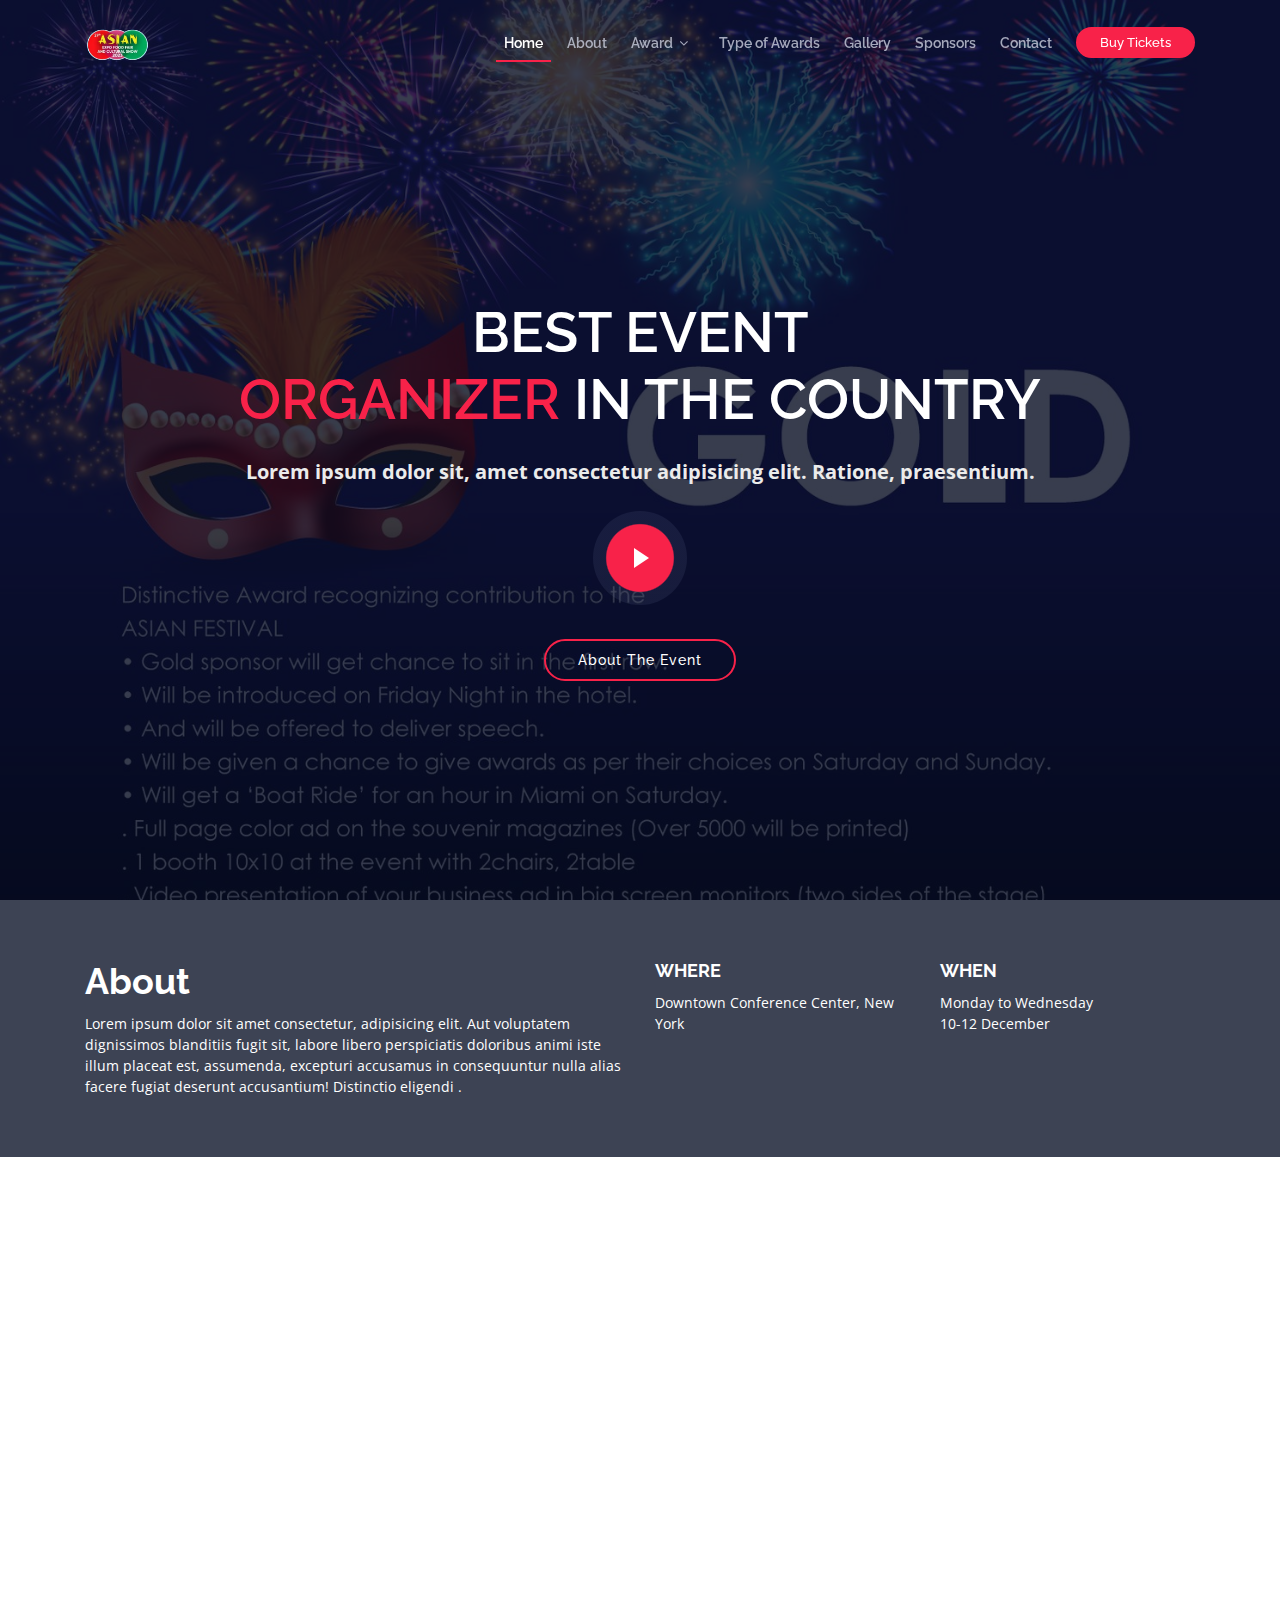
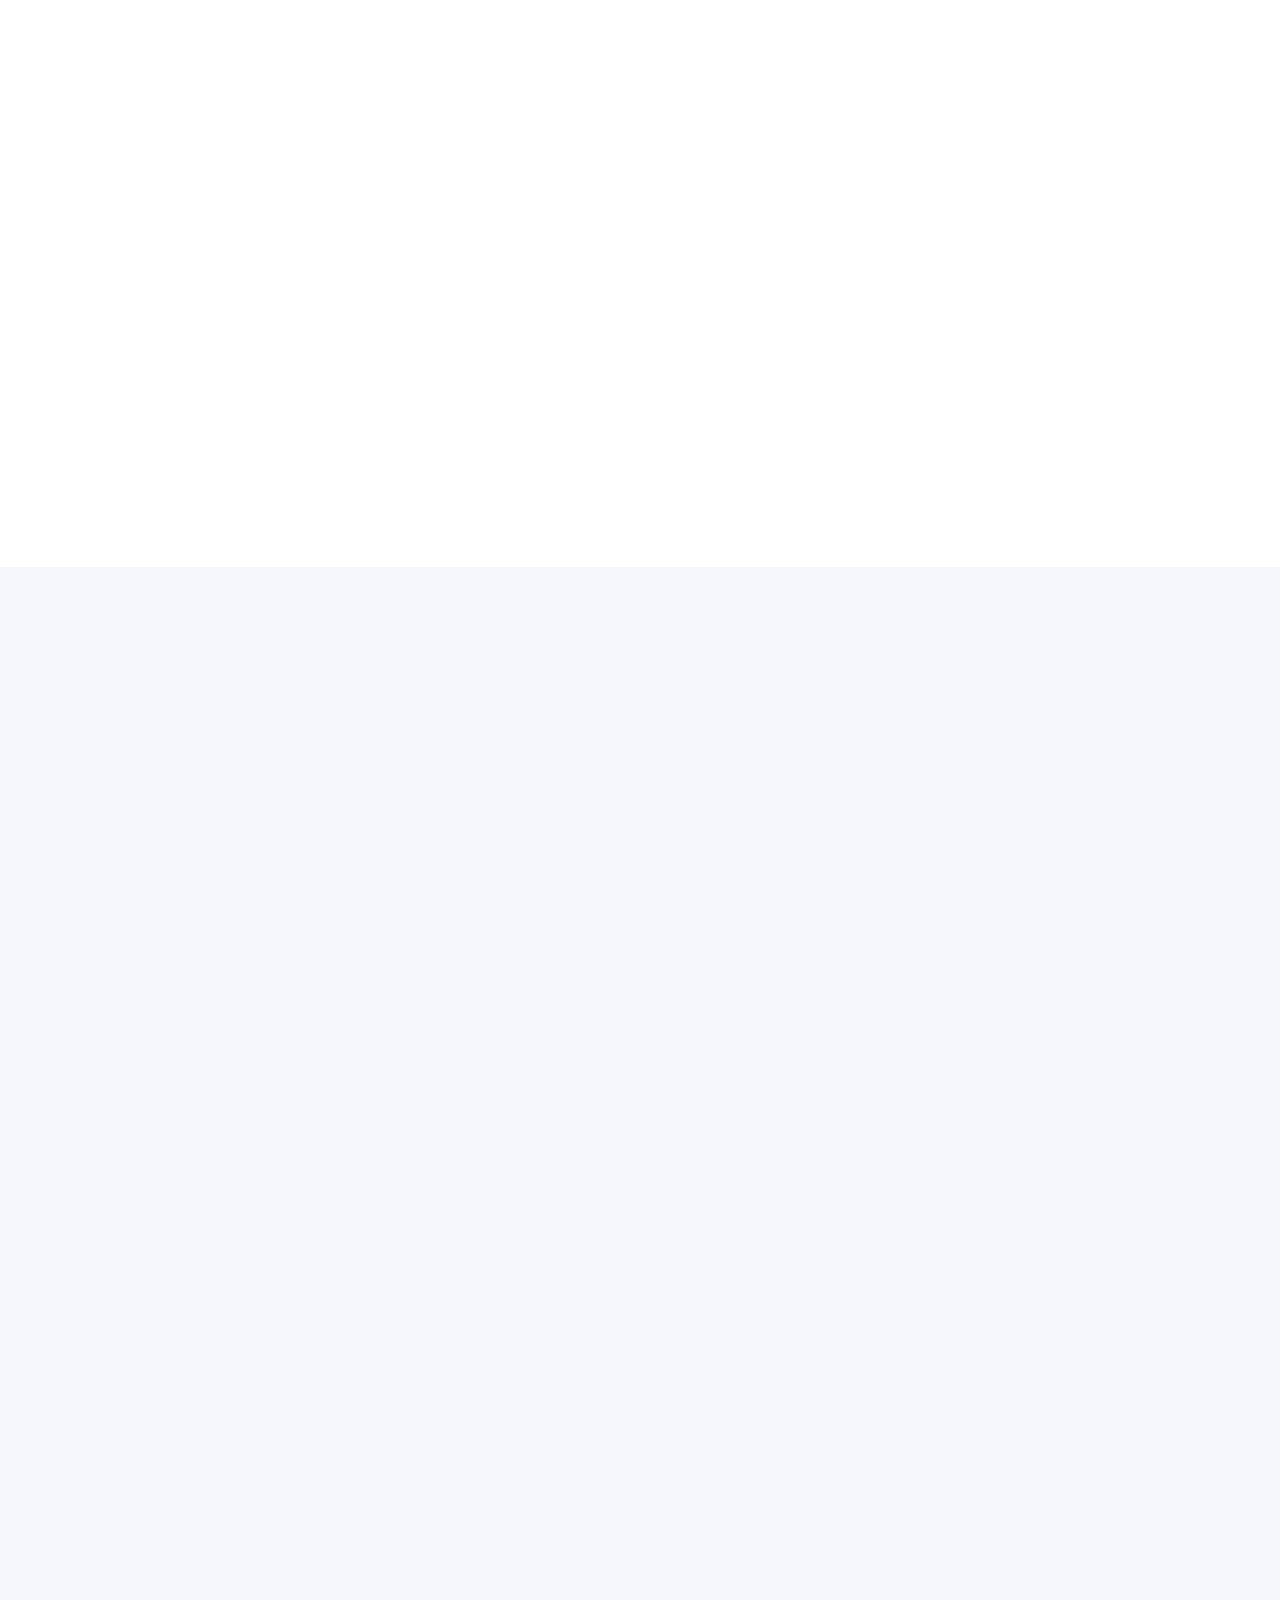
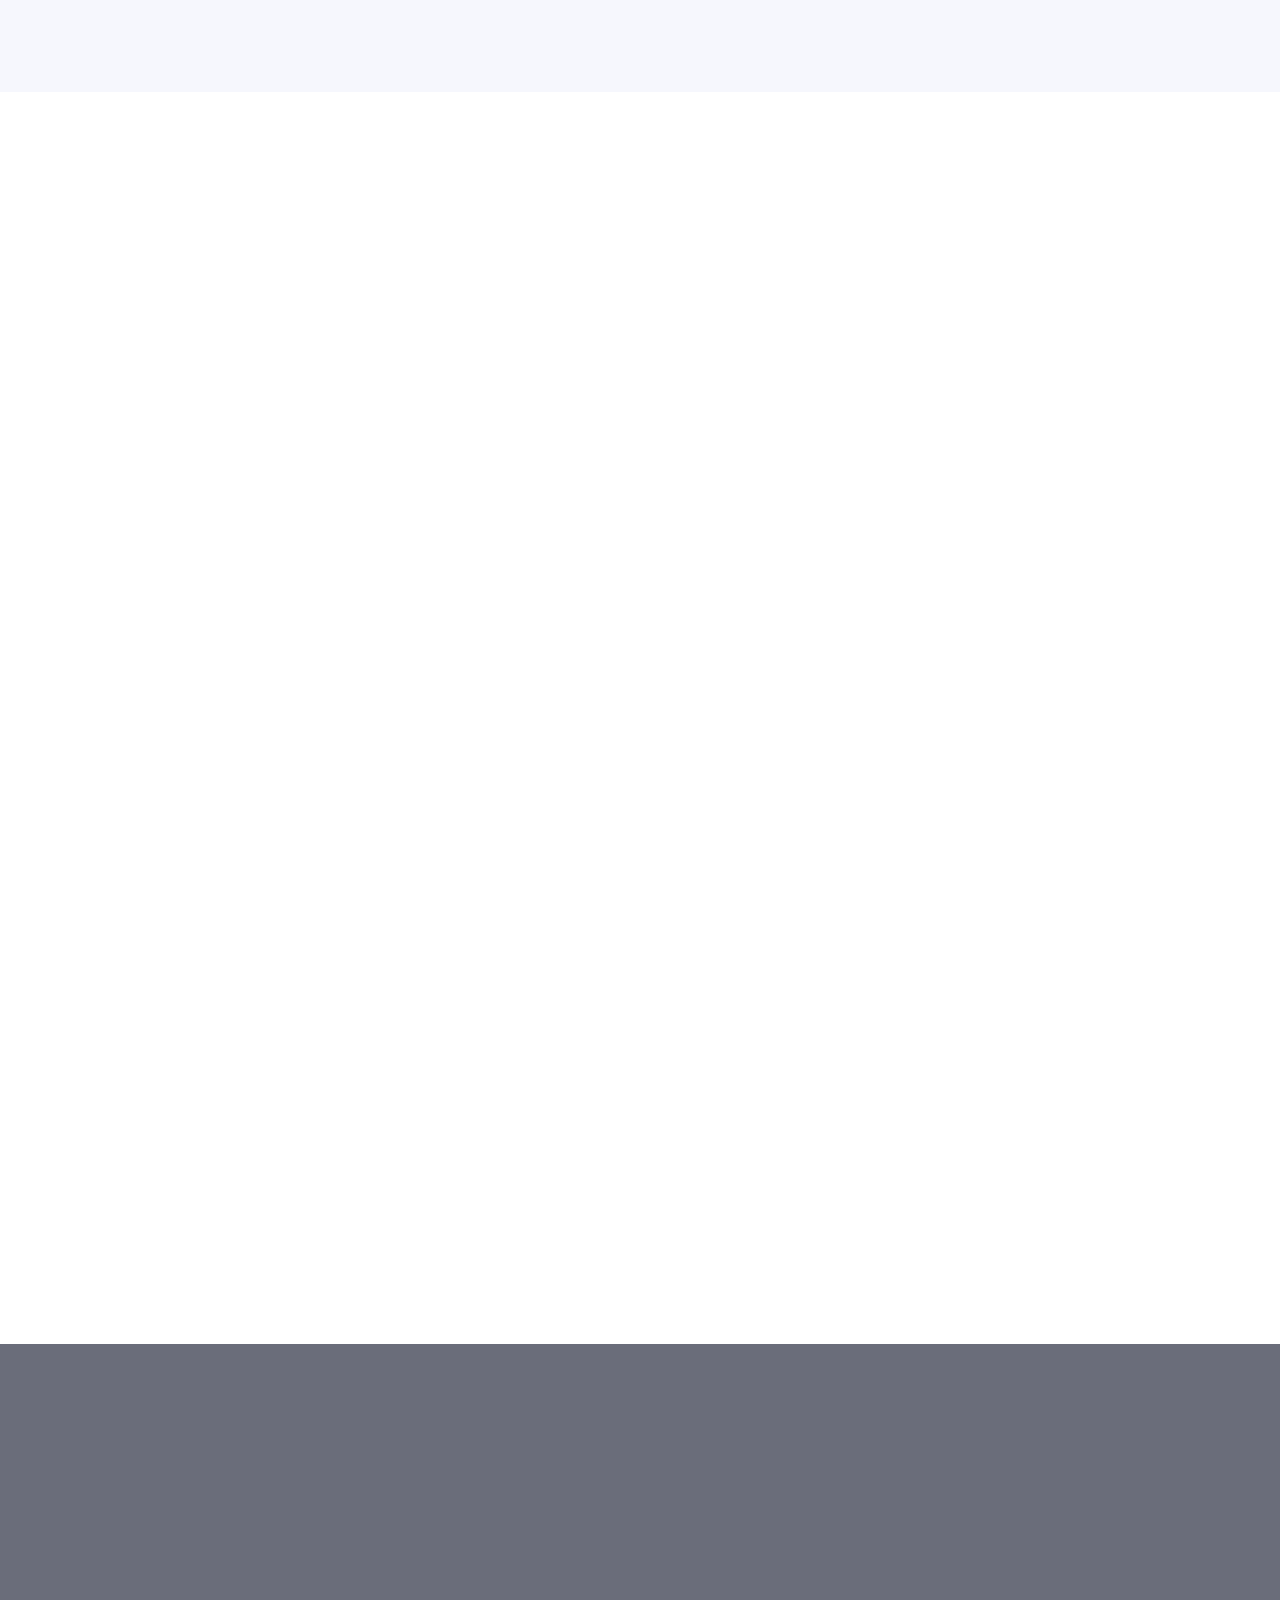
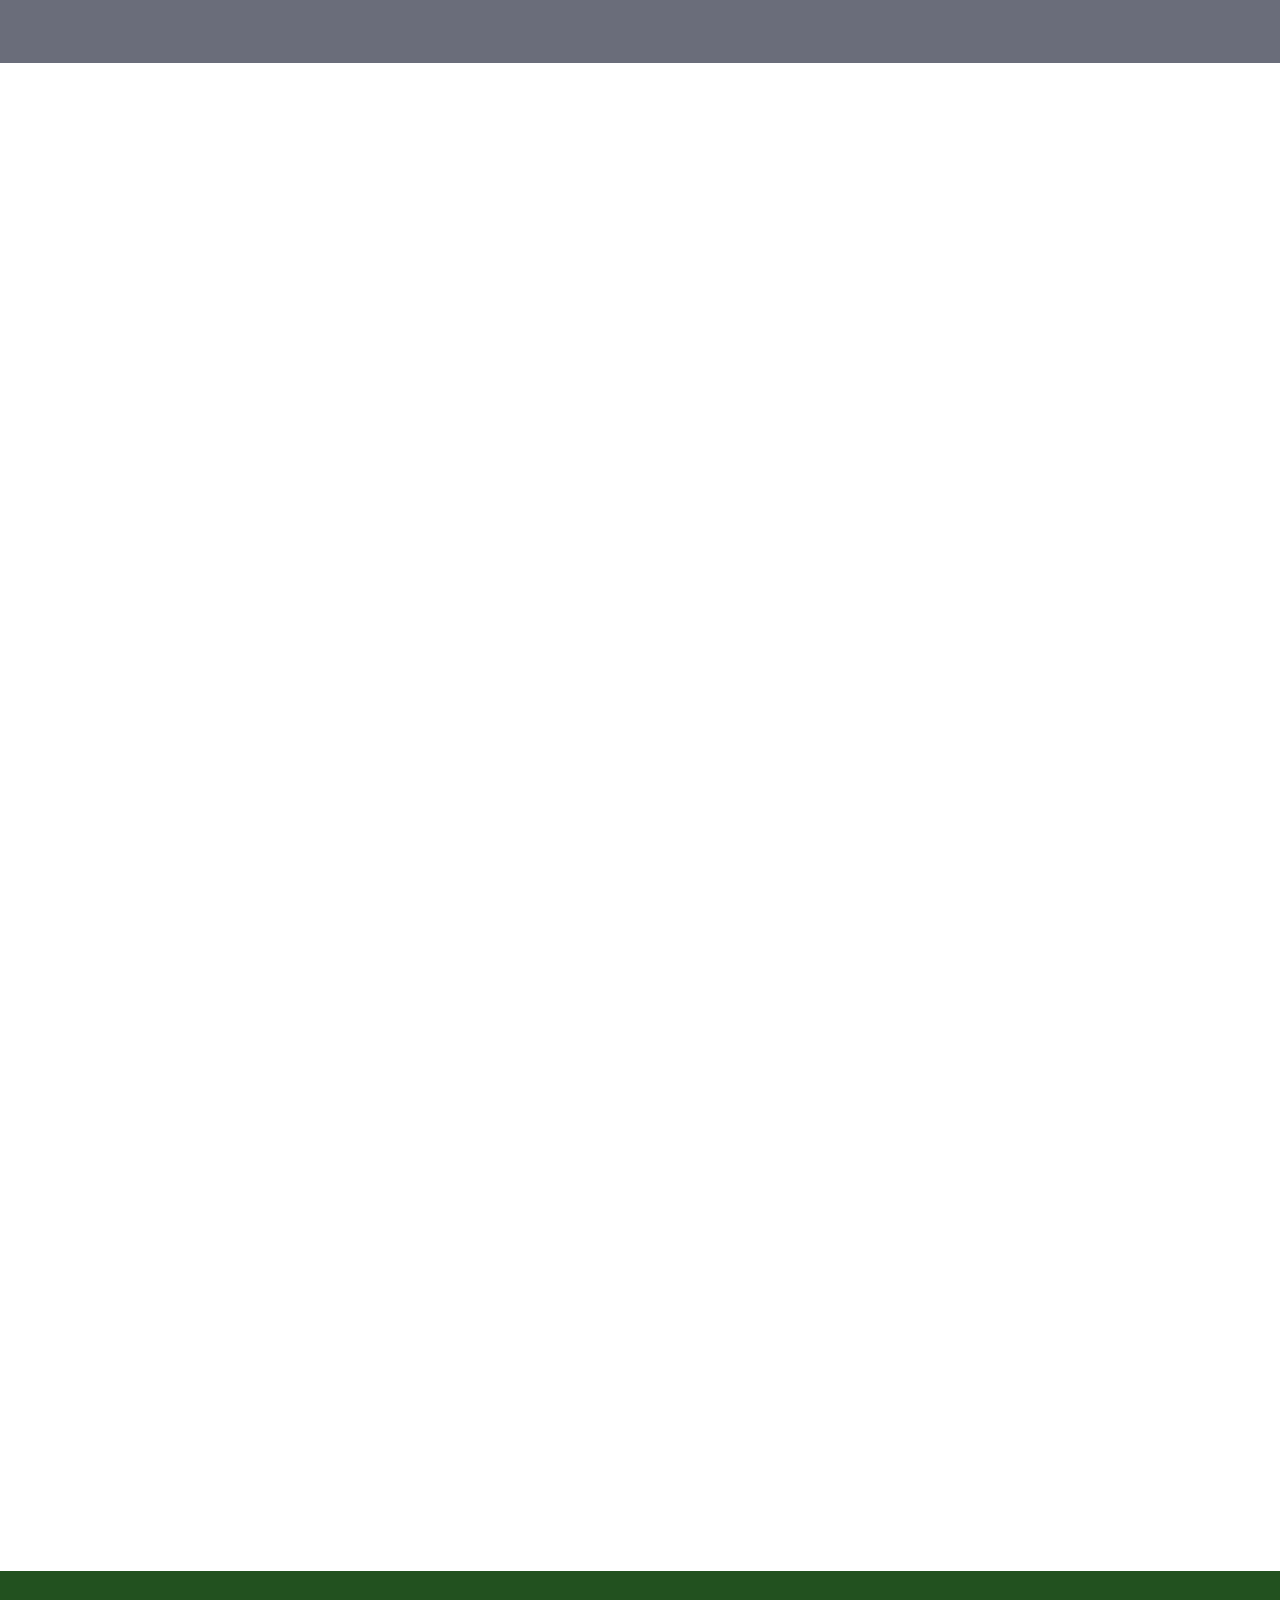
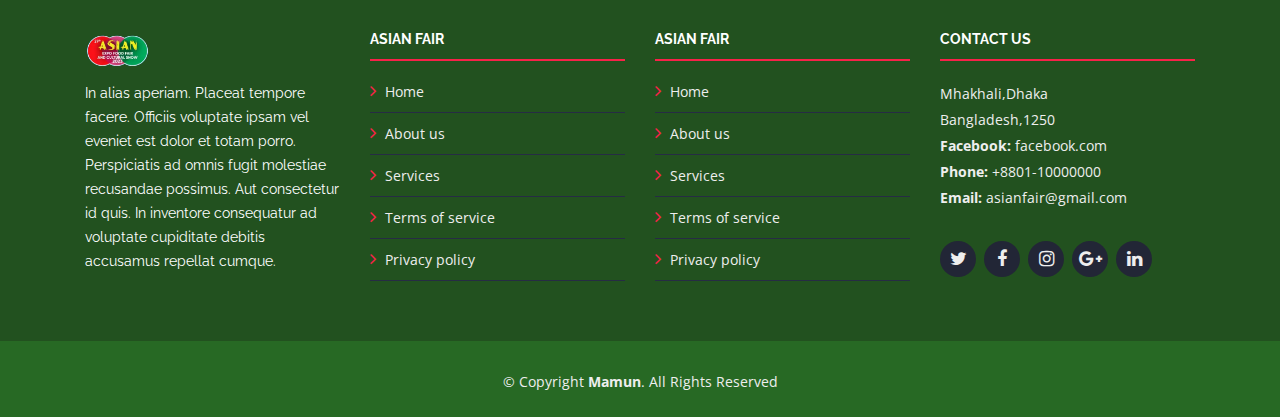
==== index.html @ 2966914e "asinafair project" ====
<!DOCTYPE html>
<html lang="en">

  <head>
    <meta charset="utf-8">
    <title>ASIAN FAIR</title>
    <meta content="width=device-width, initial-scale=1.0" name="viewport">
    <meta content="" name="keywords">
    <meta content="" name="description">
  
    <!-- Favicons -->
    <link href="img/favicon.png" rel="icon">
    <link href="img/apple-touch-icon.png" rel="apple-touch-icon">
  
    <!-- Google Fonts -->
    <link href="https://fonts.googleapis.com/css?family=Open+Sans:300,300i,400,400i,700,700i|Raleway:300,400,500,700,800" rel="stylesheet">
  
    <!-- Bootstrap CSS File -->
    <link href="lib/bootstrap/css/bootstrap.min.css" rel="stylesheet">
  
    <!-- Libraries CSS Files -->
    <link href="lib/font-awesome/css/font-awesome.min.css" rel="stylesheet">
    <link href="lib/animate/animate.min.css" rel="stylesheet">
    <link href="lib/venobox/venobox.css" rel="stylesheet">
    <link href="lib/owlcarousel/assets/owl.carousel.min.css" rel="stylesheet">
  
    <!-- Main Stylesheet File -->
    <link href="css/style.css" rel="stylesheet">
  </head>

<body>

  <!--==========================
    Header
  ============================-->
  <header id="header">
    <div class="container">

      <div id="logo" class="pull-left">
        <!-- Uncomment below if you prefer to use a text logo -->
        <!-- <h1><a href="#main">C<span>o</span>nf</a></h1>-->
        <a href="#intro" class="scrollto">

          <img src="img/logo.png" alt="" title="">
        </a>
      </div>

      <nav id="nav-menu-container">
        <ul class="nav-menu">
          <li class="menu-active"><a href="#intro">Home</a></li>
          <li><a href="#about">About</a></li>
          <!-- <li><a href="#speakers">Award</a></li> -->

          <li class="">
            <a class="" href="#speakers" id="navbarDropdown" data-bs-toggle="dropdown">
              Award
            </a>
            <ul class="dropdown-menu">
              <li><a class="dropdown-item " style="color: black;" href="2022.html">2022</a></li>
              <li><a class="dropdown-item" id="#speakers" href="2021.html" style="color: black;">2021</a></li>
              <li>
                <hr class="dropdown-divider">
              </li>
              <li><a class="dropdown-item" style="color: black;" href="#">More</a></li>
            </ul>
          </li>


          <li><a href="#schedule">Type of Awards</a></li>
          <!-- <li><a href="#venue">Venue</a></li> -->
          <li><a href="#gallery">Gallery</a></li>
          <li><a href="#sponsors">Sponsors</a></li>
          <li><a href="#contact">Contact</a></li>
          <li class="buy-tickets"><a href="#buy-tickets">Buy Tickets</a></li>
        </ul>
      </nav><!-- #nav-menu-container -->
    </div>
  </header>
  <!-- #header -->

  <!--==========================
    Intro Section
  ============================-->
  <section id="intro">
    <div class="intro-container wow fadeIn">
      <h1 class="mb-4 pb-0">Best Event<br><span> Organizer</span> in the Country</h1>
      <p class="mb-4 pb-0">Lorem ipsum dolor sit, amet consectetur adipisicing elit. Ratione, praesentium.</p>
      <a href="https://www.youtube.com/watch?v=AfnxHKYxINQ" class="venobox play-btn mb-4" data-vbtype="video"
        data-autoplay="true"></a>
      <a href="#about" class="about-btn scrollto">About The Event</a>
    </div>
  </section>

  <main id="main">

    <!--==========================
      About Section
    ============================-->
    <section id="about">
      <div class="container">
        <div class="row">
          <div class="col-lg-6">
            <h2>About</h2>
            <p>Lorem ipsum dolor sit amet consectetur, adipisicing elit. Aut voluptatem dignissimos blanditiis fugit
              sit, labore libero perspiciatis doloribus animi iste illum placeat est, assumenda, excepturi accusamus in
              consequuntur nulla alias facere fugiat deserunt accusantium! Distinctio eligendi .</p>
          </div>
          <div class="col-lg-3">
            <h3>Where</h3>
            <p>Downtown Conference Center, New York</p>
          </div>
          <div class="col-lg-3">
            <h3>When</h3>
            <p>Monday to Wednesday<br>10-12 December</p>
          </div>
        </div>
      </div>
    </section>

    <!--==========================
      Speakers Section
    ============================-->
    <section id="speakers" class="wow fadeInUp">
      <div class="container">
        <div class="section-header">
          <h2>awarded members</h2>
          <p>Here are some of our awarded members</p>
        </div>

        <div class="row">
          <div class="col-lg-4 col-md-6">
            <div class="speaker">
              <img src="img/speakers/1.jpg" alt="Speaker 1" class="img-fluid" >
              <div class="details">
                <h3><a href="details.html">Ashraful Sharif</a></h3>
                <p>Quas alias incidunt</p>
                <div class="social">
                  <a href=""><i class="fa fa-twitter"></i></a>
                  <a href=""><i class="fa fa-facebook"></i></a>
                  <a href=""><i class="fa fa-google-plus"></i></a>
                  <a href=""><i class="fa fa-linkedin"></i></a>
                </div>
              </div>
            </div>
          </div>
          <div class="col-lg-4 col-md-6">
            <div class="speaker">
              <img src="img/speakers/2.jpg" alt="Speaker 2" class="img-fluid" >
              <div class="details">
                <h3><a href="details.html">Md Monaim</a></h3>
                <p>Consequuntur odio aut</p>
                <div class="social">
                  <a href=""><i class="fa fa-twitter"></i></a>
                  <a href=""><i class="fa fa-facebook"></i></a>
                  <a href=""><i class="fa fa-google-plus"></i></a>
                  <a href=""><i class="fa fa-linkedin"></i></a>
                </div>
              </div>
            </div>
          </div>
          <div class="col-lg-4 col-md-6">
            <div class="speaker">
              <img src="img/speakers/1.jpg" alt="Speaker 3" class="img-fluid">
              <div class="details">
                <h3><a href="details.html">Ashraful Sharif</a></h3>
                <p>Fugiat laborum et</p>
                <div class="social">
                  <a href=""><i class="fa fa-twitter"></i></a>
                  <a href=""><i class="fa fa-facebook"></i></a>
                  <a href=""><i class="fa fa-google-plus"></i></a>
                  <a href=""><i class="fa fa-linkedin"></i></a>
                </div>
              </div>
            </div>
          </div>
          <div class="col-lg-4 col-md-6">
            <div class="speaker">
              <img src="img/speakers/2.jpg" alt="Speaker 4" class="img-fluid">
              <div class="details">
                <h3><a href="details.html">Md Monaim</a></h3>
                <p>Debitis iure vero</p>
                <div class="social">
                  <a href=""><i class="fa fa-twitter"></i></a>
                  <a href=""><i class="fa fa-facebook"></i></a>
                  <a href=""><i class="fa fa-google-plus"></i></a>
                  <a href=""><i class="fa fa-linkedin"></i></a>
                </div>
              </div>
            </div>
          </div>
          <div class="col-lg-4 col-md-6">
            <div class="speaker">
              <img src="img/speakers/1.jpg" alt="Speaker 5" class="img-fluid">
              <div class="details">
                <h3><a href="details.html">Ashraful Sharif</a></h3>
                <p>Qui molestiae natus</p>
                <div class="social">
                  <a href=""><i class="fa fa-twitter"></i></a>
                  <a href=""><i class="fa fa-facebook"></i></a>
                  <a href=""><i class="fa fa-google-plus"></i></a>
                  <a href=""><i class="fa fa-linkedin"></i></a>
                </div>
              </div>
            </div>
          </div>
          <div class="col-lg-4 col-md-6">
            <div class="speaker">
              <img src="img/speakers/2.jpg" alt="Speaker 6" class="img-fluid">
              <div class="details">
                <h3><a href="details.html">Monaim</a></h3>
                <p>Non autem dicta</p>
                <div class="social">
                  <a href=""><i class="fa fa-twitter"></i></a>
                  <a href=""><i class="fa fa-facebook"></i></a>
                  <a href=""><i class="fa fa-google-plus"></i></a>
                  <a href=""><i class="fa fa-linkedin"></i></a>
                </div>
              </div>
            </div>
          </div>
        </div>
      </div>

    </section>

    <!--==========================
      Schedule Section
    ============================-->
    <section id="schedule" class="section-with-bg">
      <div class="container wow fadeInUp">
        <div class="section-header">
          <h2>Awards Details</h2>
          <p>Here is our valued awarded members </p>
        </div>

        <ul class="nav nav-tabs" role="tablist">
          <li class="nav-item">
            <a class="nav-link active" href="#day-1" role="tab" data-toggle="tab">Silver</a>
          </li>
          <li class="nav-item">
            <a class="nav-link" href="#day-2" role="tab" data-toggle="tab">Gold</a>
          </li>
          <li class="nav-item">
            <a class="nav-link" href="#day-3" role="tab" data-toggle="tab">Platinum</a>
          </li>
        </ul>

        <h3 class="sub-heading">Lorem ipsum dolor sit amet consectetur adipisicing elit. Adipisci, temporibus mollitia vitae consectetur repellendus eius!</h3>

        <div class="tab-content row justify-content-center">

          <!-- Schdule Day 1 -->
          <div role="tabpanel" class="col-lg-9 tab-pane fade show active" id="day-1">

            <div class="row schedule-item">
              <div class="col-md-2"><time>2022</time></div>
              <div class="col-md-10">
                <h4>Registration</h4>
                <p>Lorem ipsum dolor sit amet consectetur adipisicing elit. Nihil, vitae..</p>
              </div>
            </div>

            <div class="row schedule-item">
              <div class="col-md-2"><time>2021</time></div>
              <div class="col-md-10">
                <div class="speaker">
                  <img src="img/speakers/1.jpg" alt="Brenden Legros">
                </div>
                <h4>Ashraful Sharif <span>Brenden Legros</span></h4>
                <p>Lorem ipsum dolor sit amet consectetur adipisicing elit. Dignissimos, delectus..</p>
              </div>
            </div>

            <div class="row schedule-item">
              <div class="col-md-2"><time>2020</time></div>
              <div class="col-md-10">
                <div class="speaker">
                  <img src="img/speakers/2.jpg" alt="Hubert Hirthe">
                </div>
                <h4>Md.Monaim <span>Hubert Hirthe</span></h4>
                <p>Lorem ipsum dolor sit amet consectetur adipisicing elit. Nobis velit explicabo reiciendis.</p>
              </div>
            </div>

            <div class="row schedule-item">
              <div class="col-md-2"><time>2019</time></div>
              <div class="col-md-10">
                <div class="speaker">
                  <img src="img/speakers/1.jpg" alt="Cole Emmerich">
                </div>
                <h4>Ashraful Sharif <span>Cole Emmerich</span></h4>
                <p>Lorem ipsum dolor sit amet consectetur, adipisicing elit. Assumenda odio hic eum quis quia.</p>
              </div>
            </div>

            <div class="row schedule-item">
              <div class="col-md-2"><time>2018</time></div>
              <div class="col-md-10">
                <div class="speaker">
                  <img src="img/speakers/2.jpg" alt="Jack Christiansen">
                </div>
                <h4>Monaim <span>Jack Christiansen</span></h4>
                <p>Lorem ipsum dolor sit amet consectetur adipisicing elit. Minima, sint.</p>
              </div>
            </div>

            <div class="row schedule-item">
              <div class="col-md-2"><time>2017</time></div>
              <div class="col-md-10">
                <div class="speaker">
                  <img src="img/speakers/1.jpg" alt="Alejandrin Littel">
                </div>
                <h4>Ashraful Sharif <span>Alejandrin Littel</span></h4>
                <p>Lorem ipsum dolor sit amet consectetur adipisicing elit. Accusantium facere optio asperiores.
                   Aperiam numquam molestias provident nisi consectetur, quasi eaque.</p>
              </div>
            </div>

            <div class="row schedule-item">
              <div class="col-md-2"><time>2016</time></div>
              <div class="col-md-10">
                <div class="speaker">
                  <img src="img/speakers/2.jpg" alt="Willow Trantow">
                </div>
                <h4>Monaim <span>Willow Trantow</span></h4>
                <p>Lorem ipsum dolor sit amet consectetur adipisicing elit. Et, quo.</p>
              </div>
            </div>

          </div>
          <!-- End Schdule Day 1 -->

          <!-- Schdule Day 2 -->
          <div role="tabpanel" class="col-lg-9  tab-pane fade" id="day-2">

            <div class="row schedule-item">
              <div class="col-md-2"><time>2015</time></div>
              <div class="col-md-10">
                <div class="speaker">
                  <img src="img/speakers/1.jpg" alt="Brenden Legros">
                </div>
                <h4>Ashraful Sharif <span>Brenden Legros</span></h4>
                <p>Lorem ipsum, dolor sit amet consectetur adipisicing elit. Officia, officiis..</p>
              </div>
            </div>

            <div class="row schedule-item">
              <div class="col-md-2"><time>2014</time></div>
              <div class="col-md-10">
                <div class="speaker">
                  <img src="img/speakers/2.jpg" alt="Hubert Hirthe">
                </div>
                <h4>Monaim <span>Hubert Hirthe</span></h4>
                <p>Lorem ipsum dolor sit amet consectetur, adipisicing elit. Illo aut quisquam aspernatur ducimus iste ratione.</p>
              </div>
            </div>

            <div class="row schedule-item">
              <div class="col-md-2"><time>2013</time></div>
              <div class="col-md-10">
                <div class="speaker">
                  <img src="img/speakers/1.jpg" alt="Cole Emmerich">
                </div>
                <h4>Ashraful Sharif <span>Cole Emmerich</span></h4>
                <p>Lorem ipsum dolor sit amet consectetur adipisicing elit. Nesciunt quam harum voluptatibus minima, in eveniet.</p>
              </div>
            </div>

            <div class="row schedule-item">
              <div class="col-md-2"><time>2012</time></div>
              <div class="col-md-10">
                <div class="speaker">
                  <img src="img/speakers/2.jpg" alt="Jack Christiansen">
                </div>
                <h4>Md Khan <span>Jack Christiansen</span></h4>
                <p>Lorem ipsum dolor sit amet consectetur adipisicing elit. Nesciunt explicabo odit ea..</p>
              </div>
            </div>

            <div class="row schedule-item">
              <div class="col-md-2"><time>2011</time></div>
              <div class="col-md-10">
                <div class="speaker">
                  <img src="img/speakers/1.jpg" alt="Alejandrin Littel">
                </div>
                <h4>Ashraful Sharif. <span>Alejandrin Littel</span></h4>
                <p>Eligendi quo eveniet est nobis et ad temporibus odio quo.</p>
              </div>
            </div>

            <div class="row schedule-item">
              <div class="col-md-2"><time>2010</time></div>
              <div class="col-md-10">
                <div class="speaker">
                  <img src="img/speakers/2.jpg" alt="Willow Trantow">
                </div>
                <h4>Quo qui praesentium nesciunt <span>Willow Trantow</span></h4>
                <p>Voluptatem et alias dolorum est aut sit enim neque veritatis.</p>
              </div>
            </div>

          </div>
          <!-- End Schdule Day 2 -->

          <!-- Schdule Day 3 -->
          <div role="tabpanel" class="col-lg-9  tab-pane fade" id="day-3">

            <div class="row schedule-item">
              <div class="col-md-2"><time>2022</time></div>
              <div class="col-md-10">
                <div class="speaker">
                  <img src="img/speakers/2.jpg" alt="Hubert Hirthe">
                </div>
                <h4>Et voluptatem iusto dicta nobis. <span>Hubert Hirthe</span></h4>
                <p>Maiores dignissimos neque qui cum accusantium ut sit sint inventore.</p>
              </div>
            </div>

            <div class="row schedule-item">
              <div class="col-md-2"><time>2021</time></div>
              <div class="col-md-10">
                <div class="speaker">
                  <img src="img/speakers/1.jpg" alt="Cole Emmerich">
                </div>
                <h4>Explicabo et rerum quis et ut ea. <span>Cole Emmerich</span></h4>
                <p>Veniam accusantium laborum nihil eos eaque accusantium aspernatur.</p>
              </div>
            </div>

            <div class="row schedule-item">
              <div class="col-md-2"><time>2020</time></div>
              <div class="col-md-10">
                <div class="speaker">
                  <img src="img/speakers/2.jpg" alt="Brenden Legros">
                </div>
                <h4>Libero corrupti explicabo itaque. <span>Brenden Legros</span></h4>
                <p>Facere provident incidunt quos voluptas.</p>
              </div>
            </div>

            <div class="row schedule-item">
              <div class="col-md-2"><time>2019</time></div>
              <div class="col-md-10">
                <div class="speaker">
                  <img src="img/speakers/1.jpg" alt="Jack Christiansen">
                </div>
                <h4>Qui non qui vel amet culpa sequi. <span>Jack Christiansen</span></h4>
                <p>Nam ex distinctio voluptatem doloremque suscipit iusto.</p>
              </div>
            </div>

            <div class="row schedule-item">
              <div class="col-md-2"><time>2018</time></div>
              <div class="col-md-10">
                <div class="speaker">
                  <img src="img/speakers/2.jpg" alt="Alejandrin Littel">
                </div>
                <h4>Quos ratione neque expedita asperiores. <span>Alejandrin Littel</span></h4>
                <p>Eligendi quo eveniet est nobis et ad temporibus odio quo.</p>
              </div>
            </div>

            <div class="row schedule-item">
              <div class="col-md-2"><time>2017</time></div>
              <div class="col-md-10">
                <div class="speaker">
                  <img src="img/speakers/1.jpg" alt="Willow Trantow">
                </div>
                <h4>Quo qui praesentium nesciunt <span>Willow Trantow</span></h4>
                <p>Voluptatem et alias dolorum est aut sit enim neque veritatis.</p>
              </div>
            </div>

          </div>
          <!-- End Schdule Day 2 -->

        </div>

      </div>

    </section>




    <!--==========================
      Gallery Section
    ============================-->
    <section id="gallery" class="wow fadeInUp">

      <div class="container">
        <div class="section-header">
          <h2>Gallery</h2>
          <p>Check our gallery from the recent events</p>
        </div>
      </div>

      <div class="owl-carousel gallery-carousel">
        <a href="img/gallery/1.jpg" class="venobox" data-gall="gallery-carousel"><img src="img/gallery/1.jpg"
            alt=""></a>
        <a href="img/gallery/2.jpg" class="venobox" data-gall="gallery-carousel"><img src="img/gallery/2.jpg"
            alt=""></a>
        <a href="img/gallery/3.jpg" class="venobox" data-gall="gallery-carousel"><img src="img/gallery/3.jpg"
            alt=""></a>
        <a href="img/gallery/4.jpg" class="venobox" data-gall="gallery-carousel"><img src="img/gallery/4.jpg"
            alt=""></a>
        <a href="img/gallery/5.jpg" class="venobox" data-gall="gallery-carousel"><img src="img/gallery/5.jpg"
            alt=""></a>
        <a href="img/gallery/6.jpg" class="venobox" data-gall="gallery-carousel"><img src="img/gallery/6.jpg"
            alt=""></a>
        <a href="img/gallery/7.jpg" class="venobox" data-gall="gallery-carousel"><img src="img/gallery/7.jpg"
            alt=""></a>
        <a href="img/gallery/8.jpg" class="venobox" data-gall="gallery-carousel"><img src="img/gallery/8.jpg"
            alt=""></a>
      </div>

    </section>

    <!--==========================
      Sponsors Section
    ============================-->
    <section id="sponsors" class="section-with-bg wow fadeInUp">

      <div class="container">
        <div class="section-header">
          <h2>Sponsors</h2>
        </div>

        <div class="row no-gutters sponsors-wrap clearfix">

          <div class="col-lg-3 col-md-4 col-xs-6">
            <div class="sponsor-logo">
              <img src="img/sponsors/1.png" class="img-fluid" alt="">
            </div>
          </div>

          <div class="col-lg-3 col-md-4 col-xs-6">
            <div class="sponsor-logo">
              <img src="img/sponsors/2.png" class="img-fluid" alt="">
            </div>
          </div>

          <div class="col-lg-3 col-md-4 col-xs-6">
            <div class="sponsor-logo">
              <img src="img/sponsors/3.png" class="img-fluid" alt="">
            </div>
          </div>

          <div class="col-lg-3 col-md-4 col-xs-6">
            <div class="sponsor-logo">
              <img src="img/sponsors/4.png" class="img-fluid" alt="">
            </div>
          </div>

          <div class="col-lg-3 col-md-4 col-xs-6">
            <div class="sponsor-logo">
              <img src="img/sponsors/5.png" class="img-fluid" alt="">
            </div>
          </div>

          <div class="col-lg-3 col-md-4 col-xs-6">
            <div class="sponsor-logo">
              <img src="img/sponsors/6.png" class="img-fluid" alt="">
            </div>
          </div>

          <div class="col-lg-3 col-md-4 col-xs-6">
            <div class="sponsor-logo">
              <img src="img/sponsors/7.png" class="img-fluid" alt="">
            </div>
          </div>

          <div class="col-lg-3 col-md-4 col-xs-6">
            <div class="sponsor-logo">
              <img src="img/sponsors/8.png" class="img-fluid" alt="">
            </div>
          </div>

        </div>

      </div>

    </section>


    <!--==========================
      Subscribe Section
    ============================-->
    <section id="subscribe">
      <div class="container wow fadeInUp">
        <div class="section-header">
          <h2>Newsletter</h2>
          <p>Rerum numquam illum recusandae quia mollitia consequatur.</p>
        </div>

        <form method="POST" action="#">
          <div class="form-row justify-content-center">
            <div class="col-auto">
              <input type="text" class="form-control" placeholder="Enter your Email">
            </div>
            <div class="col-auto">
              <button type="submit">Subscribe</button>
            </div>
          </div>
        </form>

      </div>
    </section>

    <!--==========================
      Buy Ticket Section
    ============================-->
    <section id="buy-tickets" class="section-with-bg wow fadeInUp">
      <section id="buy-tickets" class="section-with-bg wow fadeInUp">
        <div class="container">

          <div class="section-header">
            <h2>Buy Tickets</h2>
            <p>Velit consequatur consequatur inventore iste fugit unde omnis eum aut.</p>
          </div>

          <div class="row">
            <div class="col-lg-4">
              <div class="card mb-5 mb-lg-0">
                <div class="card-body">
                  <h5 class="card-title text-muted text-uppercase text-center">ASIAN XPRO ICON AWARD</h5>
                  <h6 class="card-price text-center">$10,000</h6>
                  <hr>
                  <ul class="fa-ul">
                    <li><span class="fa-li"><i class="fa fa-check"></i></span>Regular Seating</li>
                    <li class="text-muted"><span class="fa-li"><i class="fa fa-times"></i></span>Community Access</li>
                  </ul>
                  <hr>
                  <div class="text-center">
                    <button type="button" class="btn" data-toggle="modal" data-target="#buy-ticket-modal"
                      data-ticket-type="standard-access">Buy Now</button>
                  </div>
                </div>
              </div>
            </div>
            <div class="col-lg-4">
              <div class="card mb-5 mb-lg-0">
                <div class="card-body">
                  <h5 class="card-title text-muted text-uppercase text-center">GOLD</h5>
                  <h6 class="card-price text-center">$7000</h6>
                  <hr>
                  <ul class="fa-ul">
                    <li><span class="fa-li"><i class="fa fa-check"></i></span>Regular Seating</li>
                    <li class="text-muted"><span class="fa-li"><i class="fa fa-times"></i></span>Workshop Access</li>

                  </ul>
                  <hr>
                  <div class="text-center">
                    <button type="button" class="btn" data-toggle="modal" data-target="#buy-ticket-modal"
                      data-ticket-type="pro-access">Buy Now</button>
                  </div>
                </div>
              </div>
            </div>
            <!-- Pro Tier -->
            <div class="col-lg-4">
              <div class="card">
                <div class="card-body">
                  <h5 class="card-title text-muted text-uppercase text-center">PLATINUM</h5>
                  <h6 class="card-price text-center">$350</h6>
                  <hr>
                  <ul class="fa-ul">
                    <li><span class="fa-li"><i class="fa fa-check"></i></span>Regular Seating</li>
                    <li><span class="fa-li"><i class="fa fa-check"></i></span>Workshop Access</li>

                  </ul>
                  <hr>
                  <div class="text-center">
                    <button type="button" class="btn" data-toggle="modal" data-target="#buy-ticket-modal"
                      data-ticket-type="premium-access">Buy Now</button>
                  </div>

                </div>
              </div>
            </div>
          </div>

        </div>

        <!-- Modal Order Form -->
        <div id="buy-ticket-modal" class="modal fade">
          <div class="modal-dialog" role="document">
            <div class="modal-content">
              <div class="modal-header">
                <h4 class="modal-title">Buy Tickets</h4>
                <button type="button" class="close" data-dismiss="modal" aria-label="Close">
                  <span aria-hidden="true">&times;</span>
                </button>
              </div>
              <div class="modal-body">
                <form method="#" action="index.html">
                  <div class="form-group">
                    <input type="text" class="form-control" name="your-name" placeholder="Your Name">
                  </div>
                  <div class="form-group">
                    <input type="text" class="form-control" name="your-email" placeholder="Your Email">
                  </div>
                  <div class="form-group">
                    <select id="ticket-type" name="ticket-type" class="form-control">
                      <option value="">-- Select Your Ticket Type --</option>
                      <option value="standard-access">ASIAN XPRO ICON AWARD</option>
                      <option value="pro-access">PLATINUM</option>
                      <option value="premium-access">GOLD</option>
                    </select>
                  </div>
                  <div class="text-center">
                    <button type="submit" class="btn">Buy Now</button>
                  </div>
                </form>
              </div>
            </div><!-- /.modal-content -->
          </div><!-- /.modal-dialog -->
        </div>
        <!-- /.modal -->

      </section>

      <!--==========================
      Contact Section
    ============================-->
      <section id="contact" class="section-bg wow fadeInUp">

        <div class="container">

          <div class="section-header">
            <h2>Contact Us</h2>
            <p>Nihil officia ut sint molestiae tenetur.</p>
          </div>

          <div class="row contact-info" style="box-shadow:0px 1px 2px 1px rgb(4, 56, 4);">

            <div class="col-md-4">
              <div class="contact-address">
                <i class="ion-ios-location-outline"></i>
                <h3>Address</h3>
                <address>Mhakhali,Dhaka,Bangladesh,5012</address>
              </div>
            </div>

            <div class="col-md-4">
              <div class="contact-phone">
                <i class="ion-ios-telephone-outline"></i>
                <h3>Phone Number</h3>
                <p><a href="tel:+8801-11111111111">+8801-11111111111</a></p>
              </div>
            </div>

            <div class="col-md-4">
              <div class="contact-email">
                <i class="ion-ios-email-outline"></i>
                <h3>Email</h3>
                <p><a href="mailto:asianfair@gmail.com">asianfair@gmail.com</a></p>
              </div>
            </div>

          </div>

          <div class="form">
            <div id="sendmessage">Your message has been sent. Thank you!</div>
            <div id="errormessage"></div>
            <form action="" method="post" role="form" class="contactForm">
              <div class="form-row">
                <div class="form-group col-md-6">
                  <input type="text" name="name" class="form-control" id="name" placeholder="Your Name"
                    data-rule="minlen:4" data-msg="Please enter at least 4 chars" />
                  <div class="validation"></div>
                </div>
                <div class="form-group col-md-6">
                  <input type="email" class="form-control" name="email" id="email" placeholder="Your Email"
                    data-rule="email" data-msg="Please enter a valid email" />
                  <div class="validation"></div>
                </div>
              </div>
              <div class="form-group">
                <input type="text" class="form-control" name="subject" id="subject" placeholder="Subject"
                  data-rule="minlen:4" data-msg="Please enter at least 8 chars of subject" />
                <div class="validation"></div>
              </div>
              <div class="form-group">
                <textarea class="form-control" name="message" rows="5" data-rule="required"
                  data-msg="Please write something for us" placeholder="Message"></textarea>
                <div class="validation"></div>
              </div>
              <div class="text-center"><button type="submit">Send Message</button></div>
            </form>
          </div>

        </div>
      </section>
      <!-- #contact -->

  </main>


  <!--==========================
    Footer
  ============================-->
  <footer id="footer">
    <div class="footer-top">
      <div class="container">
        <div class="row">

          <div class="col-lg-3 col-md-6 footer-info">
            <img src="img/logo.png" alt="TheEvenet">
            <p>In alias aperiam. Placeat tempore facere. Officiis voluptate ipsam vel eveniet est dolor et totam porro.
              Perspiciatis ad omnis fugit molestiae recusandae possimus. Aut consectetur id quis. In inventore
              consequatur ad voluptate cupiditate debitis accusamus repellat cumque.</p>
          </div>

          <div class="col-lg-3 col-md-6 footer-links">
            <h4>ASIAN FAIR</h4>
            <ul>
              <li><i class="fa fa-angle-right"></i> <a href="#">Home</a></li>
              <li><i class="fa fa-angle-right"></i> <a href="#">About us</a></li>
              <li><i class="fa fa-angle-right"></i> <a href="#">Services</a></li>
              <li><i class="fa fa-angle-right"></i> <a href="#">Terms of service</a></li>
              <li><i class="fa fa-angle-right"></i> <a href="#">Privacy policy</a></li>
            </ul>
          </div>

          <div class="col-lg-3 col-md-6 footer-links">
            <h4>ASIAN FAIR</h4>
            <ul>
              <li><i class="fa fa-angle-right"></i> <a href="#">Home</a></li>
              <li><i class="fa fa-angle-right"></i> <a href="#">About us</a></li>
              <li><i class="fa fa-angle-right"></i> <a href="#">Services</a></li>
              <li><i class="fa fa-angle-right"></i> <a href="#">Terms of service</a></li>
              <li><i class="fa fa-angle-right"></i> <a href="#">Privacy policy</a></li>
            </ul>
          </div>

          <div class="col-lg-3 col-md-6 footer-contact">
            <h4>Contact Us</h4>
            <p>
              Mhakhali,Dhaka <br>
             Bangladesh,1250<br>
    
             <strong>Facebook:</strong> facebook.com<br>
              <strong>Phone:</strong> +8801-10000000<br>
              <strong>Email:</strong> asianfair@gmail.com<br>
            </p>

            <div class="social-links">
              <a href="#" class="twitter"><i class="fa fa-twitter"></i></a>
              <a href="#" class="facebook"><i class="fa fa-facebook"></i></a>
              <a href="#" class="instagram"><i class="fa fa-instagram"></i></a>
              <a href="#" class="google-plus"><i class="fa fa-google-plus"></i></a>
              <a href="#" class="linkedin"><i class="fa fa-linkedin"></i></a>
            </div>

          </div>

        </div>
      </div>
    </div>

    <div class="container">
      <div class="copyright">
        &copy; Copyright <strong>Mamun</strong>. All Rights Reserved
      </div>

    </div>
  </footer>
  <!-- #footer -->

  <a href="#" class="back-to-top"><i class="fa fa-angle-up"></i></a>

  <!-- JavaScript Libraries -->
  <script src="lib/jquery/jquery.min.js"></script>
  <script src="lib/jquery/jquery-migrate.min.js"></script>
  <script src="lib/bootstrap/js/bootstrap.bundle.min.js"></script>
  <script src="lib/easing/easing.min.js"></script>
  <script src="lib/superfish/hoverIntent.js"></script>
  <script src="lib/superfish/superfish.min.js"></script>
  <script src="lib/wow/wow.min.js"></script>
  <script src="lib/venobox/venobox.min.js"></script>
  <script src="lib/owlcarousel/owl.carousel.min.js"></script>

  <!-- Contact Form JavaScript File -->
  <script src="contactform/contactform.js"></script>

  <!-- Template Main Javascript File -->
  <script src="js/main.js"></script>
</body>

</html>
---- lib/venobox/venobox.css ----
/* ------ venobox.css --------*/
.vbox-overlay *, .vbox-overlay *:before, .vbox-overlay *:after{
    -webkit-backface-visibility: hidden;
    -webkit-box-sizing:border-box;
    -moz-box-sizing:border-box;
    box-sizing:border-box;
}
.vbox-overlay * { 
    -webkit-backface-visibility: visible;
    backface-visibility: visible;
}
.vbox-overlay{
    display: -webkit-flex;
    display: flex;
    -webkit-flex-direction: column;
    flex-direction: column;
    -webkit-justify-content: center;
    justify-content: center;
    -webkit-align-items: center;
    align-items: center;
    position: fixed;
    left: 0;
    top: 0;
    bottom: 0;
    right: 0;
    z-index: 1040;
    -webkit-transform:translateZ(1000px);
    transform: translateZ(1000px);
    transform-style: preserve-3d;
}

/* ----- navigation ----- */
.vbox-title{
    width: 100%;
    height: 40px;
    float: left;
    text-align: center;
    line-height: 28px;
    font-size: 12px;
    padding: 6px 40px;
    overflow: hidden;
    position: fixed;
    display: none;
    left: 0;
    z-index: 1050;
}
.vbox-close{
    cursor: pointer;
    position: fixed;
    top: 15px;
    right: 15px;
    width: 48px;
    height: 48px;
    display: block;
    background-position:10px center;
    overflow: hidden;
    font-size: 48px;
    line-height: 1;
    text-align: center;
    z-index: 1050;
}
.vbox-num{
    cursor: pointer;
    position: fixed;
    left: 0;
    height: 40px;
    display: block;
    overflow: hidden;
    line-height: 28px;
    font-size: 12px;
    padding: 6px 10px;
    display: none;
    z-index: 1050;
}
/* ----- navigation ARROWS ----- */
.vbox-next, .vbox-prev{
    position: fixed;
    top: 50%;
    margin-top: -15px;
    overflow: hidden;
    cursor: pointer;
    display: block;
    width: 45px;
    height: 45px;
    z-index: 1050;
}
.vbox-next span, .vbox-prev span{
    position: relative;
    width: 20px;
    height: 20px;
    border: 2px solid transparent;
    border-top-color: #B6B6B6;
    border-right-color: #B6B6B6;
    text-indent: -100px;
    position: absolute;
    top: 8px;
    display: block;
}
.vbox-prev{
    left: 15px;
}
.vbox-next{
    right: 30px;
}
.vbox-prev span{
    left: 10px;
    -ms-transform: rotate(-135deg);
    -webkit-transform: rotate(-135deg);
    transform: rotate(-135deg);
}
.vbox-next span{
    -ms-transform: rotate(45deg);
    -webkit-transform: rotate(45deg);
    transform: rotate(45deg);
    right: 10px;
}
/* ------- inline window ------ */
.vbox-inline{
    width: 420px;
    height: 315px;
    height: 70vh;
    padding: 10px;
    background: #fff;
    margin: 0 auto;
    overflow: auto;
    text-align: left;
}
/* ------- Video & iFrames window ------ */
.venoframe{
    max-width: 100%;
    width: 100%;
    border: none;
    width: 100%;
    height: 260px;
    height: 70vh;
}
.venoframe.vbvid{
    height: 260px;
}
@media (min-width: 768px) {
    .venoframe, .vbox-inline{
        width: 90%;
        height: 360px;
        height: 70vh;
    }
    .venoframe.vbvid{
        width: 640px;
        height: 360px;
    }
}
@media (min-width: 992px) {
    .venoframe, .vbox-inline{
        max-width: 1200px;
        width: 80%;
        height: 540px;
        height: 70vh;
    }
    .venoframe.vbvid{
        width: 960px;
        height: 540px;
    }
}
/* 
Please do NOT edit this part! 
or at least read this note: http://i.imgur.com/7C0ws9e.gif
*/
.vbox-open{
    overflow: hidden;
}
.vbox-container{
    position: absolute;
    left: 0;
    right: 0;
    top: 0;
    bottom: 0;
    overflow-x: hidden;
    overflow-y: auto;
    overflow-scrolling: touch;
    -webkit-overflow-scrolling: touch;
    z-index: 20;
    max-height: 100%;

}

.vbox-content{
    text-align: center;
    float: left;
    width: 100%;
    position: relative;
    overflow: hidden;
    padding: 20px 10px;
}
.vbox-container img{
    max-width: 100%;
    height: auto;
}
.figlio{
    max-width: 100%;
    text-align: initial;
    border: 8px solid rgba(255, 255, 255, 0.4);
}
img.figlio{
    -webkit-user-select: none;
-khtml-user-select: none;
-moz-user-select: none;
-o-user-select: none;
user-select: none;
}
.vbox-content.swipe-left{
    margin-left: -200px !important;
}
.vbox-content.swipe-right{
    margin-left: 200px !important;
}
.animated{
    webkit-transition: margin 300ms ease-out;
    transition: margin 300ms ease-out;
}
.animate-in{
    opacity: 1;
}
.animate-out{
    opacity: 0;
}
/* ---------- preloader ----------
 * SPINKIT 
 * http://tobiasahlin.com/spinkit/
-------------------------------- */
.sk-double-bounce,.sk-rotating-plane{width:40px;height:40px;margin:40px auto}.sk-rotating-plane{background-color:#333;-webkit-animation:sk-rotatePlane 1.2s infinite ease-in-out;animation:sk-rotatePlane 1.2s infinite ease-in-out}@-webkit-keyframes sk-rotatePlane{0%{-webkit-transform:perspective(120px) rotateX(0) rotateY(0);transform:perspective(120px) rotateX(0) rotateY(0)}50%{-webkit-transform:perspective(120px) rotateX(-180.1deg) rotateY(0);transform:perspective(120px) rotateX(-180.1deg) rotateY(0)}100%{-webkit-transform:perspective(120px) rotateX(-180deg) rotateY(-179.9deg);transform:perspective(120px) rotateX(-180deg) rotateY(-179.9deg)}}@keyframes sk-rotatePlane{0%{-webkit-transform:perspective(120px) rotateX(0) rotateY(0);transform:perspective(120px) rotateX(0) rotateY(0)}50%{-webkit-transform:perspective(120px) rotateX(-180.1deg) rotateY(0);transform:perspective(120px) rotateX(-180.1deg) rotateY(0)}100%{-webkit-transform:perspective(120px) rotateX(-180deg) rotateY(-179.9deg);transform:perspective(120px) rotateX(-180deg) rotateY(-179.9deg)}}.sk-double-bounce{position:relative}.sk-double-bounce .sk-child{width:100%;height:100%;border-radius:50%;background-color:#333;opacity:.6;position:absolute;top:0;left:0;-webkit-animation:sk-doubleBounce 2s infinite ease-in-out;animation:sk-doubleBounce 2s infinite ease-in-out}.sk-chasing-dots .sk-child,.sk-spinner-pulse,.sk-three-bounce .sk-child{background-color:#333;border-radius:100%}.sk-double-bounce .sk-double-bounce2{-webkit-animation-delay:-1s;animation-delay:-1s}@-webkit-keyframes sk-doubleBounce{0%,100%{-webkit-transform:scale(0);transform:scale(0)}50%{-webkit-transform:scale(1);transform:scale(1)}}@keyframes sk-doubleBounce{0%,100%{-webkit-transform:scale(0);transform:scale(0)}50%{-webkit-transform:scale(1);transform:scale(1)}}.sk-wave{margin:40px auto;width:50px;height:40px;text-align:center;font-size:10px}.sk-wave .sk-rect{background-color:#333;height:100%;width:6px;display:inline-block;-webkit-animation:sk-waveStretchDelay 1.2s infinite ease-in-out;animation:sk-waveStretchDelay 1.2s infinite ease-in-out}.sk-wave .sk-rect1{-webkit-animation-delay:-1.2s;animation-delay:-1.2s}.sk-wave .sk-rect2{-webkit-animation-delay:-1.1s;animation-delay:-1.1s}.sk-wave .sk-rect3{-webkit-animation-delay:-1s;animation-delay:-1s}.sk-wave .sk-rect4{-webkit-animation-delay:-.9s;animation-delay:-.9s}.sk-wave .sk-rect5{-webkit-animation-delay:-.8s;animation-delay:-.8s}@-webkit-keyframes sk-waveStretchDelay{0%,100%,40%{-webkit-transform:scaleY(.4);transform:scaleY(.4)}20%{-webkit-transform:scaleY(1);transform:scaleY(1)}}@keyframes sk-waveStretchDelay{0%,100%,40%{-webkit-transform:scaleY(.4);transform:scaleY(.4)}20%{-webkit-transform:scaleY(1);transform:scaleY(1)}}.sk-wandering-cubes{margin:40px auto;width:40px;height:40px;position:relative}.sk-wandering-cubes .sk-cube{background-color:#333;width:10px;height:10px;position:absolute;top:0;left:0;-webkit-animation:sk-wanderingCube 1.8s ease-in-out -1.8s infinite both;animation:sk-wanderingCube 1.8s ease-in-out -1.8s infinite both}.sk-chasing-dots,.sk-spinner-pulse{width:40px;height:40px;margin:40px auto}.sk-wandering-cubes .sk-cube2{-webkit-animation-delay:-.9s;animation-delay:-.9s}@-webkit-keyframes sk-wanderingCube{0%{-webkit-transform:rotate(0);transform:rotate(0)}25%{-webkit-transform:translateX(30px) rotate(-90deg) scale(.5);transform:translateX(30px) rotate(-90deg) scale(.5)}50%{-webkit-transform:translateX(30px) translateY(30px) rotate(-179deg);transform:translateX(30px) translateY(30px) rotate(-179deg)}50.1%{-webkit-transform:translateX(30px) translateY(30px) rotate(-180deg);transform:translateX(30px) translateY(30px) rotate(-180deg)}75%{-webkit-transform:translateX(0) translateY(30px) rotate(-270deg) scale(.5);transform:translateX(0) translateY(30px) rotate(-270deg) scale(.5)}100%{-webkit-transform:rotate(-360deg);transform:rotate(-360deg)}}@keyframes sk-wanderingCube{0%{-webkit-transform:rotate(0);transform:rotate(0)}25%{-webkit-transform:translateX(30px) rotate(-90deg) scale(.5);transform:translateX(30px) rotate(-90deg) scale(.5)}50%{-webkit-transform:translateX(30px) translateY(30px) rotate(-179deg);transform:translateX(30px) translateY(30px) rotate(-179deg)}50.1%{-webkit-transform:translateX(30px) translateY(30px) rotate(-180deg);transform:translateX(30px) translateY(30px) rotate(-180deg)}75%{-webkit-transform:translateX(0) translateY(30px) rotate(-270deg) scale(.5);transform:translateX(0) translateY(30px) rotate(-270deg) scale(.5)}100%{-webkit-transform:rotate(-360deg);transform:rotate(-360deg)}}.sk-spinner-pulse{-webkit-animation:sk-pulseScaleOut 1s infinite ease-in-out;animation:sk-pulseScaleOut 1s infinite ease-in-out}@-webkit-keyframes sk-pulseScaleOut{0%{-webkit-transform:scale(0);transform:scale(0)}100%{-webkit-transform:scale(1);transform:scale(1);opacity:0}}@keyframes sk-pulseScaleOut{0%{-webkit-transform:scale(0);transform:scale(0)}100%{-webkit-transform:scale(1);transform:scale(1);opacity:0}}.sk-chasing-dots{position:relative;text-align:center;-webkit-animation:sk-chasingDotsRotate 2s infinite linear;animation:sk-chasingDotsRotate 2s infinite linear}.sk-chasing-dots .sk-child{width:60%;height:60%;display:inline-block;position:absolute;top:0;-webkit-animation:sk-chasingDotsBounce 2s infinite ease-in-out;animation:sk-chasingDotsBounce 2s infinite ease-in-out}.sk-chasing-dots .sk-dot2{top:auto;bottom:0;-webkit-animation-delay:-1s;animation-delay:-1s}@-webkit-keyframes sk-chasingDotsRotate{100%{-webkit-transform:rotate(360deg);transform:rotate(360deg)}}@keyframes sk-chasingDotsRotate{100%{-webkit-transform:rotate(360deg);transform:rotate(360deg)}}@-webkit-keyframes sk-chasingDotsBounce{0%,100%{-webkit-transform:scale(0);transform:scale(0)}50%{-webkit-transform:scale(1);transform:scale(1)}}@keyframes sk-chasingDotsBounce{0%,100%{-webkit-transform:scale(0);transform:scale(0)}50%{-webkit-transform:scale(1);transform:scale(1)}}.sk-three-bounce{margin:40px auto;width:80px;text-align:center}.sk-three-bounce .sk-child{width:20px;height:20px;display:inline-block;-webkit-animation:sk-three-bounce 1.4s ease-in-out 0s infinite both;animation:sk-three-bounce 1.4s ease-in-out 0s infinite both}.sk-circle .sk-child:before,.sk-fading-circle .sk-circle:before{display:block;border-radius:100%;content:'';background-color:#333}.sk-three-bounce .sk-bounce1{-webkit-animation-delay:-.32s;animation-delay:-.32s}.sk-three-bounce .sk-bounce2{-webkit-animation-delay:-.16s;animation-delay:-.16s}@-webkit-keyframes sk-three-bounce{0%,100%,80%{-webkit-transform:scale(0);transform:scale(0)}40%{-webkit-transform:scale(1);transform:scale(1)}}@keyframes sk-three-bounce{0%,100%,80%{-webkit-transform:scale(0);transform:scale(0)}40%{-webkit-transform:scale(1);transform:scale(1)}}.sk-circle{margin:40px auto;width:40px;height:40px;position:relative}.sk-circle .sk-child{width:100%;height:100%;position:absolute;left:0;top:0}.sk-circle .sk-child:before{margin:0 auto;width:15%;height:15%;-webkit-animation:sk-circleBounceDelay 1.2s infinite ease-in-out both;animation:sk-circleBounceDelay 1.2s infinite ease-in-out both}.sk-circle .sk-circle2{-webkit-transform:rotate(30deg);-ms-transform:rotate(30deg);transform:rotate(30deg)}.sk-circle .sk-circle3{-webkit-transform:rotate(60deg);-ms-transform:rotate(60deg);transform:rotate(60deg)}.sk-circle .sk-circle4{-webkit-transform:rotate(90deg);-ms-transform:rotate(90deg);transform:rotate(90deg)}.sk-circle .sk-circle5{-webkit-transform:rotate(120deg);-ms-transform:rotate(120deg);transform:rotate(120deg)}.sk-circle .sk-circle6{-webkit-transform:rotate(150deg);-ms-transform:rotate(150deg);transform:rotate(150deg)}.sk-circle .sk-circle7{-webkit-transform:rotate(180deg);-ms-transform:rotate(180deg);transform:rotate(180deg)}.sk-circle .sk-circle8{-webkit-transform:rotate(210deg);-ms-transform:rotate(210deg);transform:rotate(210deg)}.sk-circle .sk-circle9{-webkit-transform:rotate(240deg);-ms-transform:rotate(240deg);transform:rotate(240deg)}.sk-circle .sk-circle10{-webkit-transform:rotate(270deg);-ms-transform:rotate(270deg);transform:rotate(270deg)}.sk-circle .sk-circle11{-webkit-transform:rotate(300deg);-ms-transform:rotate(300deg);transform:rotate(300deg)}.sk-circle .sk-circle12{-webkit-transform:rotate(330deg);-ms-transform:rotate(330deg);transform:rotate(330deg)}.sk-circle .sk-circle2:before{-webkit-animation-delay:-1.1s;animation-delay:-1.1s}.sk-circle .sk-circle3:before{-webkit-animation-delay:-1s;animation-delay:-1s}.sk-circle .sk-circle4:before{-webkit-animation-delay:-.9s;animation-delay:-.9s}.sk-circle .sk-circle5:before{-webkit-animation-delay:-.8s;animation-delay:-.8s}.sk-circle .sk-circle6:before{-webkit-animation-delay:-.7s;animation-delay:-.7s}.sk-circle .sk-circle7:before{-webkit-animation-delay:-.6s;animation-delay:-.6s}.sk-circle .sk-circle8:before{-webkit-animation-delay:-.5s;animation-delay:-.5s}.sk-circle .sk-circle9:before{-webkit-animation-delay:-.4s;animation-delay:-.4s}.sk-circle .sk-circle10:before{-webkit-animation-delay:-.3s;animation-delay:-.3s}.sk-circle .sk-circle11:before{-webkit-animation-delay:-.2s;animation-delay:-.2s}.sk-circle .sk-circle12:before{-webkit-animation-delay:-.1s;animation-delay:-.1s}@-webkit-keyframes sk-circleBounceDelay{0%,100%,80%{-webkit-transform:scale(0);transform:scale(0)}40%{-webkit-transform:scale(1);transform:scale(1)}}@keyframes sk-circleBounceDelay{0%,100%,80%{-webkit-transform:scale(0);transform:scale(0)}40%{-webkit-transform:scale(1);transform:scale(1)}}.sk-cube-grid{width:40px;height:40px;margin:40px auto}.sk-cube-grid .sk-cube{width:33.33%;height:33.33%;background-color:#333;float:left;-webkit-animation:sk-cubeGridScaleDelay 1.3s infinite ease-in-out;animation:sk-cubeGridScaleDelay 1.3s infinite ease-in-out}.sk-cube-grid .sk-cube1{-webkit-animation-delay:.2s;animation-delay:.2s}.sk-cube-grid .sk-cube2{-webkit-animation-delay:.3s;animation-delay:.3s}.sk-cube-grid .sk-cube3{-webkit-animation-delay:.4s;animation-delay:.4s}.sk-cube-grid .sk-cube4{-webkit-animation-delay:.1s;animation-delay:.1s}.sk-cube-grid .sk-cube5{-webkit-animation-delay:.2s;animation-delay:.2s}.sk-cube-grid .sk-cube6{-webkit-animation-delay:.3s;animation-delay:.3s}.sk-cube-grid .sk-cube7{-webkit-animation-delay:0ms;animation-delay:0ms}.sk-cube-grid .sk-cube8{-webkit-animation-delay:.1s;animation-delay:.1s}.sk-cube-grid .sk-cube9{-webkit-animation-delay:.2s;animation-delay:.2s}@-webkit-keyframes sk-cubeGridScaleDelay{0%,100%,70%{-webkit-transform:scale3D(1,1,1);transform:scale3D(1,1,1)}35%{-webkit-transform:scale3D(0,0,1);transform:scale3D(0,0,1)}}@keyframes sk-cubeGridScaleDelay{0%,100%,70%{-webkit-transform:scale3D(1,1,1);transform:scale3D(1,1,1)}35%{-webkit-transform:scale3D(0,0,1);transform:scale3D(0,0,1)}}.sk-fading-circle{margin:40px auto;width:40px;height:40px;position:relative}.sk-fading-circle .sk-circle{width:100%;height:100%;position:absolute;left:0;top:0}.sk-fading-circle .sk-circle:before{margin:0 auto;width:15%;height:15%;-webkit-animation:sk-circleFadeDelay 1.2s infinite ease-in-out both;animation:sk-circleFadeDelay 1.2s infinite ease-in-out both}.sk-fading-circle .sk-circle2{-webkit-transform:rotate(30deg);-ms-transform:rotate(30deg);transform:rotate(30deg)}.sk-fading-circle .sk-circle3{-webkit-transform:rotate(60deg);-ms-transform:rotate(60deg);transform:rotate(60deg)}.sk-fading-circle .sk-circle4{-webkit-transform:rotate(90deg);-ms-transform:rotate(90deg);transform:rotate(90deg)}.sk-fading-circle .sk-circle5{-webkit-transform:rotate(120deg);-ms-transform:rotate(120deg);transform:rotate(120deg)}.sk-fading-circle .sk-circle6{-webkit-transform:rotate(150deg);-ms-transform:rotate(150deg);transform:rotate(150deg)}.sk-fading-circle .sk-circle7{-webkit-transform:rotate(180deg);-ms-transform:rotate(180deg);transform:rotate(180deg)}.sk-fading-circle .sk-circle8{-webkit-transform:rotate(210deg);-ms-transform:rotate(210deg);transform:rotate(210deg)}.sk-fading-circle .sk-circle9{-webkit-transform:rotate(240deg);-ms-transform:rotate(240deg);transform:rotate(240deg)}.sk-fading-circle .sk-circle10{-webkit-transform:rotate(270deg);-ms-transform:rotate(270deg);transform:rotate(270deg)}.sk-fading-circle .sk-circle11{-webkit-transform:rotate(300deg);-ms-transform:rotate(300deg);transform:rotate(300deg)}.sk-fading-circle .sk-circle12{-webkit-transform:rotate(330deg);-ms-transform:rotate(330deg);transform:rotate(330deg)}.sk-fading-circle .sk-circle2:before{-webkit-animation-delay:-1.1s;animation-delay:-1.1s}.sk-fading-circle .sk-circle3:before{-webkit-animation-delay:-1s;animation-delay:-1s}.sk-fading-circle .sk-circle4:before{-webkit-animation-delay:-.9s;animation-delay:-.9s}.sk-fading-circle .sk-circle5:before{-webkit-animation-delay:-.8s;animation-delay:-.8s}.sk-fading-circle .sk-circle6:before{-webkit-animation-delay:-.7s;animation-delay:-.7s}.sk-fading-circle .sk-circle7:before{-webkit-animation-delay:-.6s;animation-delay:-.6s}.sk-fading-circle .sk-circle8:before{-webkit-animation-delay:-.5s;animation-delay:-.5s}.sk-fading-circle .sk-circle9:before{-webkit-animation-delay:-.4s;animation-delay:-.4s}.sk-fading-circle .sk-circle10:before{-webkit-animation-delay:-.3s;animation-delay:-.3s}.sk-fading-circle .sk-circle11:before{-webkit-animation-delay:-.2s;animation-delay:-.2s}.sk-fading-circle .sk-circle12:before{-webkit-animation-delay:-.1s;animation-delay:-.1s}@-webkit-keyframes sk-circleFadeDelay{0%,100%,39%{opacity:0}40%{opacity:1}}@keyframes sk-circleFadeDelay{0%,100%,39%{opacity:0}40%{opacity:1}}.sk-folding-cube{margin:40px auto;width:40px;height:40px;position:relative;-webkit-transform:rotateZ(45deg);transform:rotateZ(45deg)}.sk-folding-cube .sk-cube{float:left;width:50%;height:50%;position:relative;-webkit-transform:scale(1.1);-ms-transform:scale(1.1);transform:scale(1.1)}.sk-folding-cube .sk-cube:before{content:'';position:absolute;top:0;left:0;width:100%;height:100%;background-color:#333;-webkit-animation:sk-foldCubeAngle 2.4s infinite linear both;animation:sk-foldCubeAngle 2.4s infinite linear both;-webkit-transform-origin:100% 100%;-ms-transform-origin:100% 100%;transform-origin:100% 100%}.sk-folding-cube .sk-cube2{-webkit-transform:scale(1.1) rotateZ(90deg);transform:scale(1.1) rotateZ(90deg)}.sk-folding-cube .sk-cube3{-webkit-transform:scale(1.1) rotateZ(180deg);transform:scale(1.1) rotateZ(180deg)}.sk-folding-cube .sk-cube4{-webkit-transform:scale(1.1) rotateZ(270deg);transform:scale(1.1) rotateZ(270deg)}.sk-folding-cube .sk-cube2:before{-webkit-animation-delay:.3s;animation-delay:.3s}.sk-folding-cube .sk-cube3:before{-webkit-animation-delay:.6s;animation-delay:.6s}.sk-folding-cube .sk-cube4:before{-webkit-animation-delay:.9s;animation-delay:.9s}@-webkit-keyframes sk-foldCubeAngle{0%,10%{-webkit-transform:perspective(140px) rotateX(-180deg);transform:perspective(140px) rotateX(-180deg);opacity:0}25%,75%{-webkit-transform:perspective(140px) rotateX(0);transform:perspective(140px) rotateX(0);opacity:1}100%,90%{-webkit-transform:perspective(140px) rotateY(180deg);transform:perspective(140px) rotateY(180deg);opacity:0}}@keyframes sk-foldCubeAngle{0%,10%{-webkit-transform:perspective(140px) rotateX(-180deg);transform:perspective(140px) rotateX(-180deg);opacity:0}25%,75%{-webkit-transform:perspective(140px) rotateX(0);transform:perspective(140px) rotateX(0);opacity:1}100%,90%{-webkit-transform:perspective(140px) rotateY(180deg);transform:perspective(140px) rotateY(180deg);opacity:0}}
---- css/style.css ----
/*
  Theme Name: TheEvent
  Theme URL: https://bootstrapmade.com/theevent-conference-event-bootstrap-template/
  Author: BootstrapMade.com
  License: https://bootstrapmade.com/license/
*/

/*--------------------------------------------------------------
# General
--------------------------------------------------------------*/

body {
  background: #fff;
  color: #2f3138;
  font-family: "Open Sans", sans-serif;
}

a {
  color: #f82249;
  transition: 0.5s;
}

a:hover,
a:active,
a:focus {
  color: #f8234a;
  outline: none;
  text-decoration: none;
}

p {
  padding: 0;
  margin: 0 0 30px 0;
}

h1,
h2,
h3,
h4,
h5,
h6 {
  font-family: "Raleway", sans-serif;
  font-weight: 400;
  margin: 0 0 20px 0;
  padding: 0;
  color: #0e1b4d;
}

.main-page {
  margin-top: 70px;
}

.wow {
  visibility: hidden;
}

/* Prelaoder */

#preloader {
  position: fixed;
  left: 0;
  top: 0;
  z-index: 999;
  width: 100%;
  height: 100%;
  overflow: visible;
  background: #fff url("../img/preloader.svg") no-repeat center center;
}

/* Back to top button */

.back-to-top {
  position: fixed;
  display: none;
  background: #f82249;
  color: #fff;
  width: 40px;
  height: 40px;
  text-align: center;
  border-radius: 50px;
  right: 15px;
  bottom: 15px;
  transition: background 0.5s ease-in-out;
}

.back-to-top i {
  font-size: 24px;
  padding-top: 6px;
}

.back-to-top:focus {
  background: #e0072f;
  color: #fff;
  outline: none;
}

.back-to-top:hover {
  background: #e0072f;
  color: #fff;
}

/* Sections Header
--------------------------------*/

.section-header {
  margin-bottom: 60px;
  position: relative;
  padding-bottom: 20px;
}

.section-header::before {
  content: '';
  position: absolute;
  display: block;
  width: 60px;
  height: 5px;
  background: #f82249;
  bottom: 0;
  left: calc(50% - 25px);
}

.section-header h2 {
  font-size: 36px;
  text-transform: uppercase;
  text-align: center;
  font-weight: 700;
  margin-bottom: 10px;
}

.section-header p {
  text-align: center;
  padding: 0;
  margin: 0;
  font-size: 18px;
  font-weight: 500;
  color: #9195a2;
}

.section-with-bg {
  background-color: #f6f7fd;
}

/*--------------------------------------------------------------
# Header
--------------------------------------------------------------*/

#header {
  height: 90px;
  padding: 25px 0;
  position: fixed;
  left: 0;
  top: 0;
  right: 0;
  transition: all 0.5s;
  z-index: 997;
  /* background: rgba(24, 96, 22, 0.24); */
}

#header.header-scrolled,
#header.header-fixed {
  background: rgb(24 96 22 / 87%);
  /* background: rgba(6, 12, 34, 0.98); */
  height: 70px;
  padding: 15px 0;
  transition: all 0.5s;
}

#header #logo h1 {
  font-size: 36px;
  margin: 0;
  padding: 6px 0;
  line-height: 1;
  font-family: "Raleway", sans-serif;
  font-weight: 700;
  letter-spacing: 3px;
  text-transform: uppercase;
}

#header #logo h1 span {
  color: #f82249;
}

#header #logo h1 a,
#header #logo h1 a:hover {
  color: #fff;
}

#header #logo img {
  padding: 0;
  margin: 0;
  max-height: 40px;
}

/*--------------------------------------------------------------
# Navigation Menu
--------------------------------------------------------------*/

/* Nav Menu Essentials */

.nav-menu,
.nav-menu * {
  margin: 0;
  padding: 0;
  list-style: none;
}

.nav-menu ul {
  position: absolute;
  display: none;
  top: 100%;
  left: 0;
  z-index: 99;
}

.nav-menu li {
  position: relative;
  white-space: nowrap;
}

.nav-menu > li {
  float: left;
}

.nav-menu li:hover > ul,
.nav-menu li.sfHover > ul {
  display: block;
}

.nav-menu ul ul {
  top: 0;
  left: 100%;
}

.nav-menu ul li {
  min-width: 180px;
}

/* Nav Menu Arrows */

.sf-arrows .sf-with-ul {
  padding-right: 30px;
}

.sf-arrows .sf-with-ul:after {
  content: "\f107";
  position: absolute;
  right: 15px;
  font-family: FontAwesome;
  font-style: normal;
  font-weight: normal;
}

.sf-arrows ul .sf-with-ul:after {
  content: "\f105";
}

/* Nav Meu Container */

#nav-menu-container {
  float: right;
  margin: 0;
}

/* Nav Meu Styling */

.nav-menu a {
  padding: 8px;
  text-decoration: none;
  display: inline-block;
  color: rgba(202, 206, 221, 0.8);
  font-family: "Raleway", sans-serif;
  font-weight: 600;
  font-size: 14px;
  outline: none;
}

.nav-menu .menu-active a,
.nav-menu a:hover {
  color: #fff;
}

.nav-menu > li {
  margin-left: 8px;
}

.nav-menu > li > a:before {
  content: "";
  position: absolute;
  width: 0;
  height: 2px;
  bottom: 0;
  left: 0;
  background-color: #f82249;
  visibility: hidden;
  transition: all 0.3s ease-in-out 0s;
}

.nav-menu a:hover:before,
.nav-menu li:hover > a:before,
.nav-menu .menu-active > a:before {
  visibility: visible;
  width: 100%;
}

.nav-menu li.buy-tickets a {
  color: #fff;
  background: #f82249;
  padding: 7px 22px;
  border-radius: 50px;
  border: 2px solid #f82249;
  transition: all ease-in-out 0.3s;
  font-weight: 500;
  margin-left: 8px;
  margin-top: 2px;
  line-height: 1;
  font-size: 13px;
}

.nav-menu li.buy-tickets a:hover {
  background: none;
}

.nav-menu li.buy-tickets:hover a:before,
.nav-menu li.buy-tickets.menu-active a:before {
  visibility: hidden;
}

.nav-menu ul {
  margin: 4px 0 0 0;
  padding: 10px;
  box-shadow: 0px 0px 30px rgba(127, 137, 161, 0.25);
  background: #fff;
  border-radius: 3px;
}

.nav-menu ul li {
  transition: 0.3s;
}

.nav-menu ul li a {
  padding: 10px;
  color: #060c22;
  transition: 0.3s;
  display: block;
  font-size: 13px;
  text-transform: none;
  border-radius: 3px;
}

.nav-menu ul li:hover > a {
  background: #f82249;
  color: #fff;
}

.nav-menu ul ul {
  margin: 0;
}

/* Mobile Nav Toggle */

#mobile-nav-toggle {
  position: fixed;
  right: 0;
  top: 0;
  z-index: 999;
  margin: 15px 15px 0 0;
  border: 0;
  background: none;
  font-size: 24px;
  display: none;
  transition: all 0.4s;
  outline: none;
  cursor: pointer;
}

#mobile-nav-toggle i {
  color: #fff;
}

/* Mobile Nav Styling */

#mobile-nav {
  position: fixed;
  top: 0;
  padding-top: 18px;
  bottom: 0;
  z-index: 998;
  background: rgba(6, 12, 34, 0.9);
  left: -260px;
  width: 260px;
  overflow-y: auto;
  transition: 0.4s;
}

#mobile-nav ul {
  padding: 0;
  margin: 0;
  list-style: none;
}

#mobile-nav ul li {
  position: relative;
}

#mobile-nav ul li a {
  color: #fff;
  font-size: 17px;
  overflow: hidden;
  padding: 10px 22px 10px 15px;
  position: relative;
  text-decoration: none;
  width: 100%;
  display: block;
  outline: none;
}

#mobile-nav ul li a:hover {
  color: #f82249;
}

#mobile-nav ul li li {
  padding-left: 30px;
}

#mobile-nav ul .menu-has-children i {
  position: absolute;
  right: 0;
  z-index: 99;
  padding: 15px;
  cursor: pointer;
  color: #fff;
}

#mobile-nav ul .menu-has-children i.fa-chevron-up {
  color: #f82249;
}

#mobile-nav ul .menu-item-active {
  color: #f82249;
}

#mobile-body-overly {
  width: 100%;
  height: 100%;
  z-index: 997;
  top: 0;
  left: 0;
  position: fixed;
  background: rgba(6, 12, 34, 0.8);
  display: none;
}

/* Mobile Nav body classes */

body.mobile-nav-active {
  overflow: hidden;
}

body.mobile-nav-active #mobile-nav {
  left: 0;
}

body.mobile-nav-active #mobile-nav-toggle {
  color: #fff;
}

/*--------------------------------------------------------------
# Intro Section
--------------------------------------------------------------*/

#intro {
  width: 100%;
  height: 100vh;
  background: url(../img/intro-bg.jpg) top center;
  background-size: cover;
  overflow: hidden;
  position: relative;
}

#intro:before {
  content: "";
  background: rgba(6, 12, 34, 0.8);
  position: absolute;
  bottom: 0;
  top: 0;
  left: 0;
  right: 0;
}

#intro .intro-container {
  position: absolute;
  bottom: 0;
  left: 0;
  top: 90px;
  right: 0;
  display: -webkit-box;
  display: -ms-flexbox;
  display: flex;
  -webkit-box-pack: center;
  -ms-flex-pack: center;
  justify-content: center;
  -webkit-box-align: center;
  -ms-flex-align: center;
  align-items: center;
  -webkit-box-orient: vertical;
  -webkit-box-direction: normal;
  -ms-flex-direction: column;
  flex-direction: column;
  text-align: center;
  padding: 0 15px;
}

#intro h1 {
  color: #fff;
  font-family: "Raleway", sans-serif;
  font-size: 56px;
  font-weight: 600;
  text-transform: uppercase;
}

#intro h1 span {
  color: #f82249;
}

#intro p {
  color: #ebebeb;
  font-weight: 700;
  font-size: 20px;
}

#intro .play-btn {
  width: 94px;
  height: 94px;
  background: radial-gradient(#f82249 50%, rgba(101, 111, 150, 0.15) 52%);
  border-radius: 50%;
  display: block;
  position: relative;
  overflow: hidden;
}

#intro .play-btn::after {
  content: '';
  position: absolute;
  left: 50%;
  top: 50%;
  -webkit-transform: translateX(-40%) translateY(-50%);
  transform: translateX(-40%) translateY(-50%);
  width: 0;
  height: 0;
  border-top: 10px solid transparent;
  border-bottom: 10px solid transparent;
  border-left: 15px solid #fff;
  z-index: 100;
  transition: all 400ms cubic-bezier(0.55, 0.055, 0.675, 0.19);
}

#intro .play-btn:before {
  content: '';
  position: absolute;
  width: 120px;
  height: 120px;
  -webkit-animation-delay: 0s;
  animation-delay: 0s;
  -webkit-animation: pulsate-btn 2s;
  animation: pulsate-btn 2s;
  -webkit-animation-direction: forwards;
  animation-direction: forwards;
  -webkit-animation-iteration-count: infinite;
  animation-iteration-count: infinite;
  -webkit-animation-timing-function: steps;
  animation-timing-function: steps;
  opacity: 1;
  border-radius: 50%;
  border: 2px solid rgba(163, 163, 163, 0.4);
  top: -15%;
  left: -15%;
  background: rgba(198, 16, 0, 0);
}

#intro .play-btn:hover::after {
  border-left: 15px solid #f82249;
  -webkit-transform: scale(20);
  transform: scale(20);
}

#intro .play-btn:hover::before {
  content: '';
  position: absolute;
  left: 50%;
  top: 50%;
  -webkit-transform: translateX(-40%) translateY(-50%);
  transform: translateX(-40%) translateY(-50%);
  width: 0;
  height: 0;
  border: none;
  border-top: 10px solid transparent;
  border-bottom: 10px solid transparent;
  border-left: 15px solid #fff;
  z-index: 200;
  -webkit-animation: none;
  animation: none;
  border-radius: 0;
}

#intro .about-btn {
  font-family: "Raleway", sans-serif;
  font-weight: 500;
  font-size: 14px;
  letter-spacing: 1px;
  display: inline-block;
  padding: 12px 32px;
  border-radius: 50px;
  transition: 0.5s;
  line-height: 1;
  margin: 10px;
  color: #fff;
  -webkit-animation-delay: 0.8s;
  animation-delay: 0.8s;
  border: 2px solid #f82249;
}

#intro .about-btn:hover {
  background: #f82249;
  color: #fff;
}

@-webkit-keyframes pulsate-btn {
  0% {
    -webkit-transform: scale(0.6, 0.6);
    transform: scale(0.6, 0.6);
    opacity: 1;
  }

  100% {
    -webkit-transform: scale(1, 1);
    transform: scale(1, 1);
    opacity: 0;
  }
}

@keyframes pulsate-btn {
  0% {
    -webkit-transform: scale(0.6, 0.6);
    transform: scale(0.6, 0.6);
    opacity: 1;
  }

  100% {
    -webkit-transform: scale(1, 1);
    transform: scale(1, 1);
    opacity: 0;
  }
}

/*--------------------------------------------------------------
# About Section
--------------------------------------------------------------*/

#about {
  background: url("../img/about-bg.jpg");
  background-size: cover;
  overflow: hidden;
  position: relative;
  color: #fff;
  padding: 60px 0 40px 0;
}

#about:before {
  content: "";
  background: rgba(13, 20, 41, 0.8);
  position: absolute;
  bottom: 0;
  top: 0;
  left: 0;
  right: 0;
}

#about h2 {
  font-size: 36px;
  font-weight: bold;
  margin-bottom: 10px;
  color: #fff;
}

#about h3 {
  font-size: 18px;
  font-weight: bold;
  text-transform: uppercase;
  margin-bottom: 10px;
  color: #fff;
}

#about p {
  font-size: 14px;
  margin-bottom: 20px;
  color: #fff;
}

/*--------------------------------------------------------------
# Speakers Section
--------------------------------------------------------------*/

#speakers {
  padding: 60px 0 30px 0;
}

#speakers .speaker {
  position: relative;
  overflow: hidden;
  margin-bottom: 30px;
}

#speakers .speaker .details {
  background: rgba(6, 12, 34, 0.76);
  position: absolute;
  left: 0;
  bottom: -30px;
  right: 0;
  text-align: center;
  padding-top: 10px;
  transition: all 300ms cubic-bezier(0.645, 0.045, 0.355, 1);
}

#speakers .speaker .details h3 {
  color: #fff;
  font-size: 22px;
  font-weight: 600;
  margin-bottom: 5px;
}

#speakers .speaker .details p {
  color: #fff;
  font-size: 15px;
  margin-bottom: 10px;
  font-style: italic;
}

#speakers .speaker .details .social {
  height: 30px;
}

#speakers .speaker .details a {
  color: #fff;
}

#speakers .speaker .details a:hover {
  color: #f82249;
}

#speakers .speaker:hover .details {
  bottom: 0;
}

#speakers-details {
  padding: 60px 0;
}

#speakers-details .details h2 {
  color: #112363;
  font-size: 28px;
  font-weight: 700;
  margin-bottom: 10px;
}

#speakers-details .details .social {
  margin-bottom: 15px;
}

#speakers-details .details .social a {
  background: #e9edfb;
  color: #112363;
  line-height: 1;
  display: inline-block;
  text-align: center;
  border-radius: 50%;
  width: 36px;
  height: 36px;
  padding-top: 9px;
}

#speakers-details .details .social a:hover {
  background: #f82249;
  color: #fff;
}

#speakers-details .details .social a i {
  font-size: 18px;
}

#speakers-details .details p {
  color: #112363;
  font-size: 15px;
  margin-bottom: 10px;
}

/*--------------------------------------------------------------
# Schedule Section
--------------------------------------------------------------*/

#schedule {
  padding: 60px 0 60px 0;
}

#schedule .nav-tabs {
  text-align: center;
  margin: auto;
  display: block;
  border-bottom: 0;
  margin-bottom: 30px;
}

#schedule .nav-tabs li {
  display: inline-block;
  margin-bottom: 0;
}

#schedule .nav-tabs a {
  border: none;
  border-radius: 50px;
  font-weight: 600;
  background-color: #0e1b4d;
  color: #fff;
  padding: 10px 100px;
}

#schedule .nav-tabs a.active {
  background-color: #f82249;
  color: #fff;
}

#schedule .sub-heading {
  text-align: center;
  font-size: 18px;
  font-style: italic;
  margin: 0 auto 30px auto;
}

#schedule .tab-pane {
  transition: ease-in-out .2s;
}

#schedule .schedule-item {
  border-bottom: 1px solid #cad4f6;
  padding-top: 15px;
  padding-bottom: 15px;
  transition: background-color ease-in-out 0.3s;
}

#schedule .schedule-item:hover {
  background-color: #fff;
}

#schedule .schedule-item time {
  padding-bottom: 5px;
  display: inline-block;
}

#schedule .schedule-item .speaker {
  width: 60px;
  height: 60px;
  overflow: hidden;
  border-radius: 50%;
  float: left;
  margin: 0 10px 10px 0;
}

#schedule .schedule-item .speaker img {
  height: 100%;
  -webkit-transform: translateX(-50%);
  transform: translateX(-50%);
  margin-left: 50%;
  transition: all ease-in-out 0.3s;
}

#schedule .schedule-item h4 {
  font-size: 18px;
  font-weight: 600;
  margin-bottom: 5px;
}

#schedule .schedule-item h4 span {
  font-style: italic;
  color: #19328e;
  font-weight: normal;
  font-size: 16px;
}

#schedule .schedule-item p {
  font-style: italic;
  color: #152b79;
  margin-bottom: 0;
}

/*--------------------------------------------------------------
# Venue Section
--------------------------------------------------------------*/

#venue {
  padding: 60px 0;
}

#venue .container-fluid {
  margin-bottom: 3px;
}

#venue .venue-map iframe {
  width: 100%;
  height: 100%;
  min-height: 300px;
}

#venue .venue-info {
  background: url("../img/venue-info-bg.jpg") top center no-repeat;
  background-size: cover;
  position: relative;
  padding-top: 60px;
  padding-bottom: 60px;
}

#venue .venue-info:before {
  content: "";
  background: rgba(13, 20, 41, 0.8);
  position: absolute;
  bottom: 0;
  top: 0;
  left: 0;
  right: 0;
}

#venue .venue-info h3 {
  font-size: 36px;
  font-weight: 700;
  color: #fff;
}

#venue .venue-info p {
  color: #fff;
  margin-bottom: 0;
}

#venue .venue-gallery-container {
  padding-right: 12px;
}

#venue .venue-gallery {
  overflow: hidden;
  border-right: 3px solid #fff;
  border-bottom: 3px solid #fff;
}

#venue .venue-gallery img {
  transition: all ease-in-out 0.4s;
}

#venue .venue-gallery:hover img {
  -webkit-transform: scale(1.1);
  transform: scale(1.1);
}

/*--------------------------------------------------------------
# Hotels Section
--------------------------------------------------------------*/

#hotels {
  padding: 60px 0;
}

#hotels .hotel {
  border: 1px solid #e0e5fa;
  background: #fff;
  margin-bottom: 30px;
}

#hotels .hotel:hover .hotel-img img {
  -webkit-transform: scale(1.1);
  transform: scale(1.1);
}

#hotels .hotel-img {
  overflow: hidden;
  margin-bottom: 15px;
}

#hotels .hotel-img img {
  transition: 0.3s ease-in-out;
}

#hotels h3 {
  font-weight: 600;
  font-size: 20px;
  margin-bottom: 5px;
  padding: 0 20px;
}

#hotels a {
  color: #152b79;
}

#hotels a:hover {
  color: #f82249;
}

#hotels .stars {
  padding: 0 20px;
  margin-bottom: 5px;
}

#hotels .stars i {
  color: #ffc31d;
}

#hotels p {
  padding: 0 20px;
  margin-bottom: 20px;
  color: #060c22;
  font-style: italic;
  font-size: 15px;
}

/*--------------------------------------------------------------
# Gallery Section
--------------------------------------------------------------*/

#gallery {
  padding: 60px;
  overflow: hidden;
}

#gallery .owl-nav,
#gallery .owl-dots {
  margin-top: 25px;
  text-align: center;
}

#gallery .owl-item {
  border-left: 2px solid #fff;
  border-right: 2px solid #fff;
}

#gallery .owl-dot {
  display: inline-block;
  margin: 0 5px;
  width: 12px;
  height: 12px;
  border-radius: 50%;
  background-color: #ddd;
}

#gallery .owl-dot.active {
  background-color: #f82249;
}

#gallery .gallery-carousel .owl-stage-outer {
  overflow: visible;
}

#gallery .gallery-carousel .center {
  border: 6px solid #f82249;
  margin: -10px;
  box-sizing: content-box;
  padding: 4px;
  background: #fff;
  z-index: 1;
}

/*--------------------------------------------------------------
# Sponsors Section
--------------------------------------------------------------*/

#sponsors {
  padding: 60px 0;
}

#sponsors .sponsors-wrap {
  border-top: 1px solid #e0e5fa;
  border-left: 1px solid #e0e5fa;
  margin-bottom: 30px;
}

#sponsors .sponsor-logo {
  padding: 30px;
  display: -webkit-box;
  display: -ms-flexbox;
  display: flex;
  -webkit-box-pack: center;
  -ms-flex-pack: center;
  justify-content: center;
  -webkit-box-align: center;
  -ms-flex-align: center;
  align-items: center;
  border-right: 1px solid #e0e5fa;
  border-bottom: 1px solid #e0e5fa;
  overflow: hidden;
  background: rgba(255, 255, 255, 0.5);
  height: 160px;
}

#sponsors .sponsor-logo:hover img {
  -webkit-transform: scale(1.2);
  transform: scale(1.2);
}

#sponsors img {
  transition: all 0.4s ease-in-out;
}

/*--------------------------------------------------------------
# F.A.Q Section
--------------------------------------------------------------*/

#faq {
  padding: 60px 0;
}

#faq #faq-list {
  padding: 0;
  list-style: none;
}

#faq #faq-list li {
  border-bottom: 1px solid #ddd;
}

#faq #faq-list a {
  padding: 18px 0;
  display: block;
  position: relative;
  font-family: "Raleway", sans-serif;
  font-size: 16px;
  line-height: 24px;
  font-weight: 600;
  padding-right: 20px;
}

#faq #faq-list i {
  font-size: 24px;
  position: absolute;
  right: 0;
  top: 16px;
}

#faq #faq-list p {
  margin-bottom: 20px;
}

#faq #faq-list a.collapse {
  color: #f82249;
}

#faq #faq-list a.collapsed {
  color: #000;
}

#faq #faq-list a.collapsed i::before {
  content: "\f055" !important;
}

/*--------------------------------------------------------------
# Subscribe Section
--------------------------------------------------------------*/

#subscribe {
  padding: 60px;
  background: url(../img/subscribe-bg.jpg) center center no-repeat;
  background-size: cover;
  overflow: hidden;
  position: relative;
}

#subscribe:before {
  content: "";
  background: rgba(6, 12, 34, 0.6);
  position: absolute;
  bottom: 0;
  top: 0;
  left: 0;
  right: 0;
}

#subscribe .section-header h2,
#subscribe p {
  color: #fff;
}

#subscribe input {
  background: #fff;
  color: #060c22;
  border: 0;
  outline: none;
  margin: 0;
  padding: 9px 20px;
  border-radius: 50px;
  font-size: 14px;
}

#subscribe button {
  border: 0;
  padding: 9px 25px;
  cursor: pointer;
  background: #f82249;
  color: #fff;
  transition: all 0.3s ease;
  outline: none;
  font-size: 14px;
  border-radius: 50px;
}

#subscribe button:hover {
  background: #e0072f;
}

/*--------------------------------------------------------------
# Buy Tickets Section
--------------------------------------------------------------*/

#buy-tickets {
  padding: 60px 0;
}

#buy-tickets .card {
  border: none;
  border-radius: 5px;
  transition: all  0.3s ease-in-out;
  box-shadow: 0 10px 25px 0 rgba(6, 12, 34, 0.1);
}

#buy-tickets .card:hover {
  box-shadow: 0 10px 35px 0 rgba(6, 12, 34, 0.2);
}

#buy-tickets .card hr {
  margin: 25px 0;
}

#buy-tickets .card .card-title {
  margin: 10px 0;
  font-size: 14px;
  letter-spacing: 1px;
  font-weight: bold;
}

#buy-tickets .card .card-price {
  font-size: 48px;
  margin: 0;
}

#buy-tickets .card ul li {
  margin-bottom: 20px;
}

#buy-tickets .card .text-muted {
  opacity: 0.7;
}

#buy-tickets .card .btn {
  font-size: 15px;
  border-radius: 50px;
  padding: 10px 40px;
  transition: all 0.2s;
  background-color: #f82249;
  border: 0;
  color: #fff;
}

#buy-tickets .card .btn:hover {
  background-color: #e0072f;
}

#buy-tickets #buy-ticket-modal input,
#buy-tickets #buy-ticket-modal select {
  border-radius: 0;
}

#buy-tickets #buy-ticket-modal .btn {
  font-size: 15px;
  border-radius: 50px;
  padding: 10px 40px;
  transition: all 0.2s;
  background-color: #f82249;
  border: 0;
  color: #fff;
}

#buy-tickets #buy-ticket-modal .btn:hover {
  background-color: #e0072f;
}

/*--------------------------------------------------------------
# Contact Section
--------------------------------------------------------------*/

#contact {
  padding: 60px 0;
}

#contact .contact-info {
  margin-bottom: 20px;
  text-align: center;
}

#contact .contact-info i {
  font-size: 48px;
  display: inline-block;
  margin-bottom: 10px;
  color: #f82249;
}

#contact .contact-info address,
#contact .contact-info p {
  margin-bottom: 0;
  color: #112363;
}

#contact .contact-info h3 {
  font-size: 18px;
  margin-bottom: 15px;
  font-weight: bold;
  text-transform: uppercase;
  color: #112363;
}

#contact .contact-info a {
  color: #4869df;
}

#contact .contact-info a:hover {
  color: #f82249;
}

#contact .contact-address,
#contact .contact-phone,
#contact .contact-email {
  margin-bottom: 20px;
}

#contact .form #sendmessage {
  color: #f82249;
  border: 1px solid #f82249;
  display: none;
  text-align: center;
  padding: 15px;
  font-weight: 600;
  margin-bottom: 15px;
}

#contact .form #errormessage {
  color: red;
  display: none;
  border: 1px solid red;
  text-align: center;
  padding: 15px;
  font-weight: 600;
  margin-bottom: 15px;
}

#contact .form #sendmessage.show,
#contact .form #errormessage.show,
#contact .form .show {
  display: block;
}

#contact .form .validation {
  color: red;
  display: none;
  margin: 0 0 20px;
  font-weight: 400;
  font-size: 13px;
}

#contact .form input,
#contact .form textarea {
  padding: 10px 14px;
  border-radius: 0;
  box-shadow: none;
  font-size: 15px;
}

#contact .form button[type="submit"] {
  background: #f82249;
  border: 0;
  padding: 10px 40px;
  color: #fff;
  transition: 0.4s;
  border-radius: 50px;
  cursor: pointer;
}

#contact .form button[type="submit"]:hover {
  background: #e0072f;
}

/*--------------------------------------------------------------
# Footer
--------------------------------------------------------------*/

#footer {
  background: rgba(7, 83, 4, 0.87);
  padding: 0 0 25px 0;
  color: #eee;
  font-size: 14px;
}

#footer .footer-top {
  background: rgba(33, 78, 31, 0.87);
  padding: 60px 0 30px 0;
}

#footer .footer-top .footer-info {
  margin-bottom: 30px;
}

#footer .footer-top .footer-info h3 {
  font-size: 26px;
  margin: 0 0 20px 0;
  padding: 2px 0 2px 0;
  line-height: 1;
  font-family: "Raleway", sans-serif;
  font-weight: 700;
  color: #fff;
}

#footer .footer-top .footer-info img {
  height: 40px;
  margin-bottom: 10px;
}

#footer .footer-top .footer-info p {
  font-size: 14px;
  line-height: 24px;
  margin-bottom: 0;
  font-family: "Raleway", sans-serif;
  color: #fff;
}

#footer .footer-top .social-links a {
  font-size: 18px;
  display: inline-block;
  background: #222636;
  color: #eee;
  line-height: 1;
  padding: 8px 0;
  margin-right: 4px;
  border-radius: 50%;
  text-align: center;
  width: 36px;
  height: 36px;
  transition: 0.3s;
}

#footer .footer-top .social-links a:hover {
  background: #f82249;
  color: #fff;
}

#footer .footer-top h4 {
  font-size: 14px;
  font-weight: bold;
  color: #fff;
  text-transform: uppercase;
  position: relative;
  padding-bottom: 12px;
  border-bottom: 2px solid #f82249;
}

#footer .footer-top .footer-links {
  margin-bottom: 30px;
}

#footer .footer-top .footer-links ul {
  list-style: none;
  padding: 0;
  margin: 0;
}

#footer .footer-top .footer-links ul i {
  padding-right: 5px;
  color: #f82249;
  font-size: 18px;
}

#footer .footer-top .footer-links ul li {
  border-bottom: 1px solid #262c44;
  padding: 10px 0;
}

#footer .footer-top .footer-links ul li:first-child {
  padding-top: 0;
}

#footer .footer-top .footer-links ul a {
  color: #eee;
}

#footer .footer-top .footer-links ul a:hover {
  color: #f82249;
}

#footer .footer-top .footer-contact {
  margin-bottom: 30px;
}

#footer .footer-top .footer-contact p {
  line-height: 26px;
}

#footer .footer-top .footer-newsletter {
  margin-bottom: 30px;
}

#footer .footer-top .footer-newsletter input[type="email"] {
  border: 0;
  padding: 6px 8px;
  width: 65%;
}

#footer .footer-top .footer-newsletter input[type="submit"] {
  background: #f82249;
  border: 0;
  width: 35%;
  padding: 6px 0;
  text-align: center;
  color: #fff;
  transition: 0.3s;
  cursor: pointer;
}

#footer .footer-top .footer-newsletter input[type="submit"]:hover {
  background: #e0072f;
}

#footer .copyright {
  text-align: center;
  padding-top: 30px;
}

#footer .credits {
  text-align: center;
  font-size: 13px;
  color: #ddd;
}

/*--------------------------------------------------------------
# Responsive Media Queries
--------------------------------------------------------------*/

@media (min-width: 767px) {
  #subscribe input {
    min-width: 400px;
  }
}

@media (min-width: 768px) {
  #contact .contact-address,
  #contact .contact-phone,
  #contact .contact-email {
    padding: 20px 0;
  }

  #contact .contact-phone {
    border-left: 1px solid #ddd;
    border-right: 1px solid #ddd;
  }
}

@media (min-width: 991px) {
  #schedule .sub-heading {
    width: 75%;
  }
}

@media (min-width: 1024px) {
  #intro {
    background-attachment: fixed;
  }

  #about {
    background-attachment: fixed;
  }

  #subscribe {
    background-attachment: fixed;
  }
}

@media (max-width: 1199px) {
  #header .container {
    max-width: 100%;
  }

  .nav-menu a {
    padding: 8px 4px;
  }
}

@media (max-width: 991px) {
  #header {
    background: rgba(6, 12, 34, 0.98);
    height: 70px;
    padding: 15px 0;
    transition: all 0.5s;
  }

  #nav-menu-container {
    display: none;
  }

  #mobile-nav-toggle {
    display: inline;
  }

  #intro .intro-container {
    top: 70px;
  }

  #intro h1 {
    font-size: 34px;
  }

  #intro p {
    font-size: 16px;
  }

  #schedule .nav-tabs a {
    padding: 8px 60px;
  }
}

@media (max-width: 768px) {
  .back-to-top {
    bottom: 15px;
  }

  #faq #faq-list a {
    font-size: 18px;
  }

  #faq #faq-list i {
    top: 13px;
  }
}

@media (max-width: 767px) {
  #schedule .nav-tabs a {
    padding: 8px 50px;
  }
}

@media (max-width: 574px) {
  #venue .venue-info h3 {
    font-size: 24px;
  }
}

@media (max-width: 480px) {
  #schedule .nav-tabs a {
    padding: 8px 30px;
  }
}

@media (max-width: 460px) {
  #subscribe button {
    margin-top: 10px;
  }
}
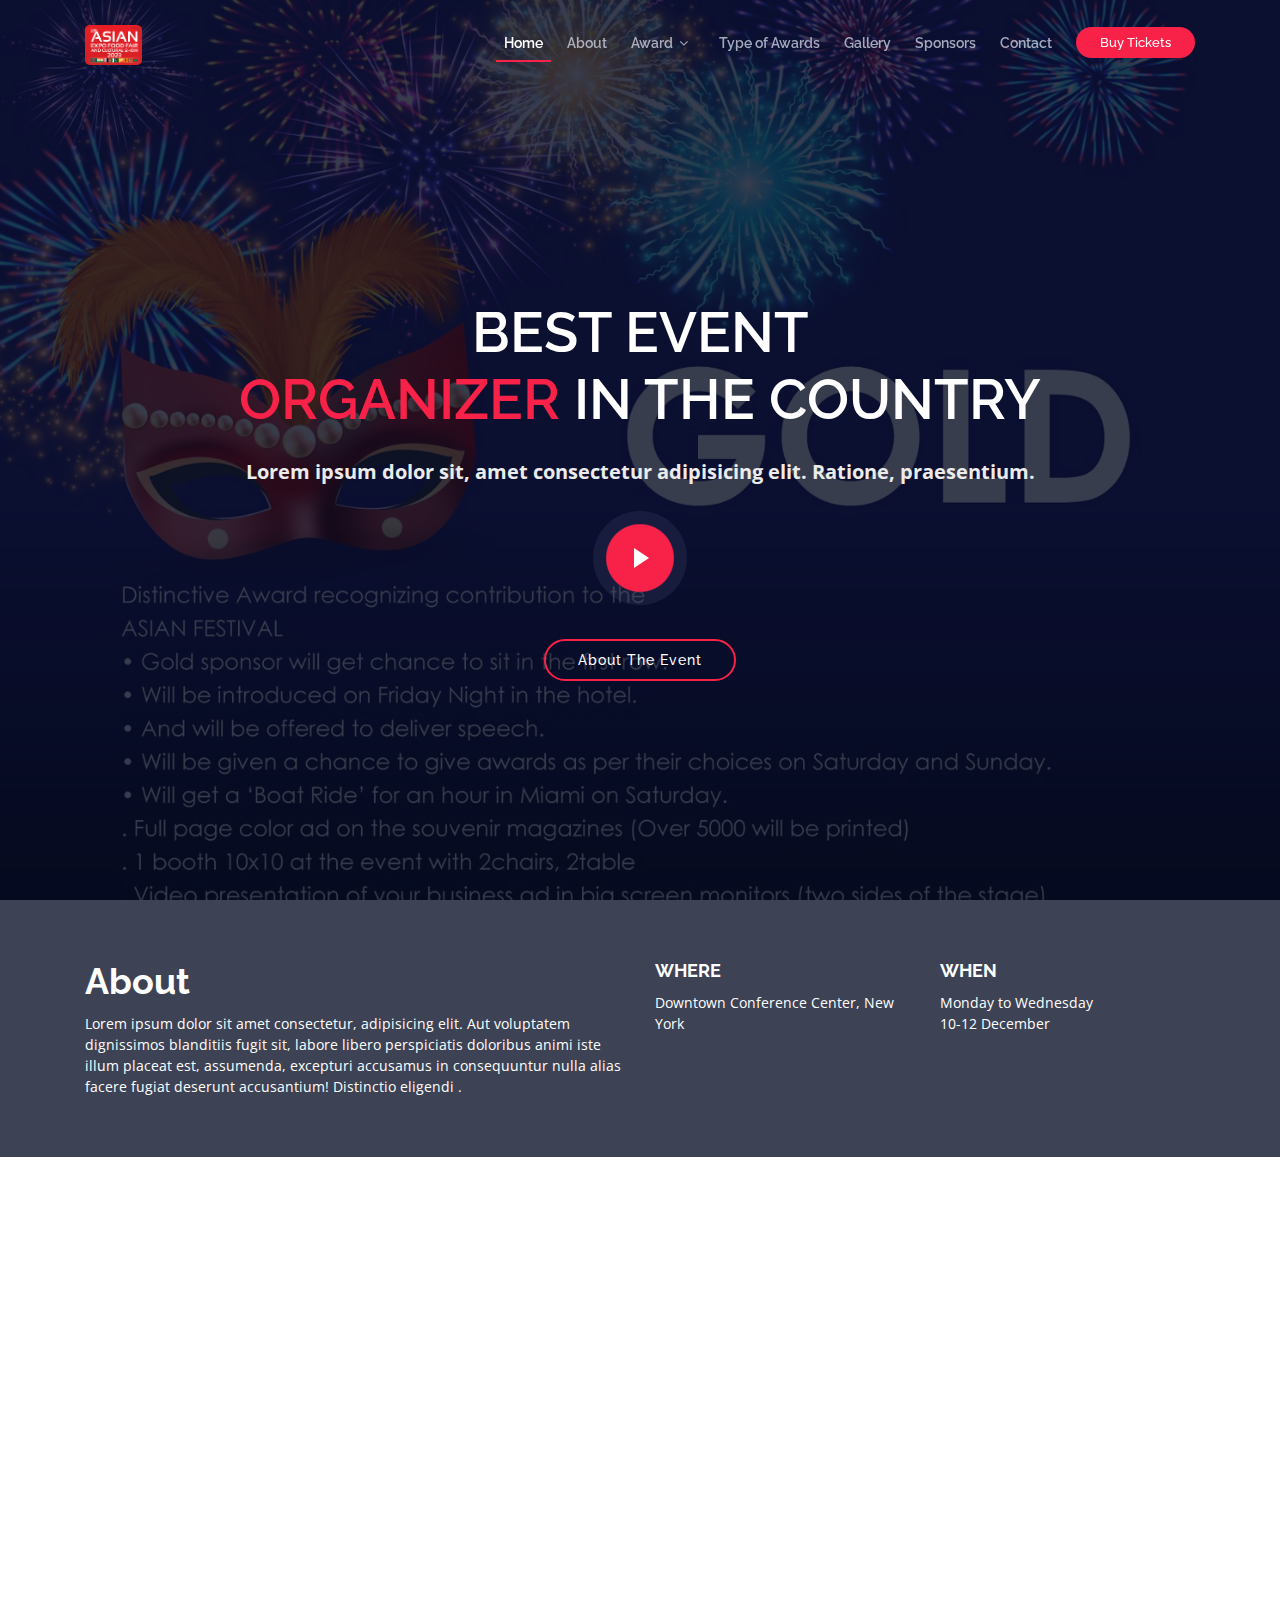
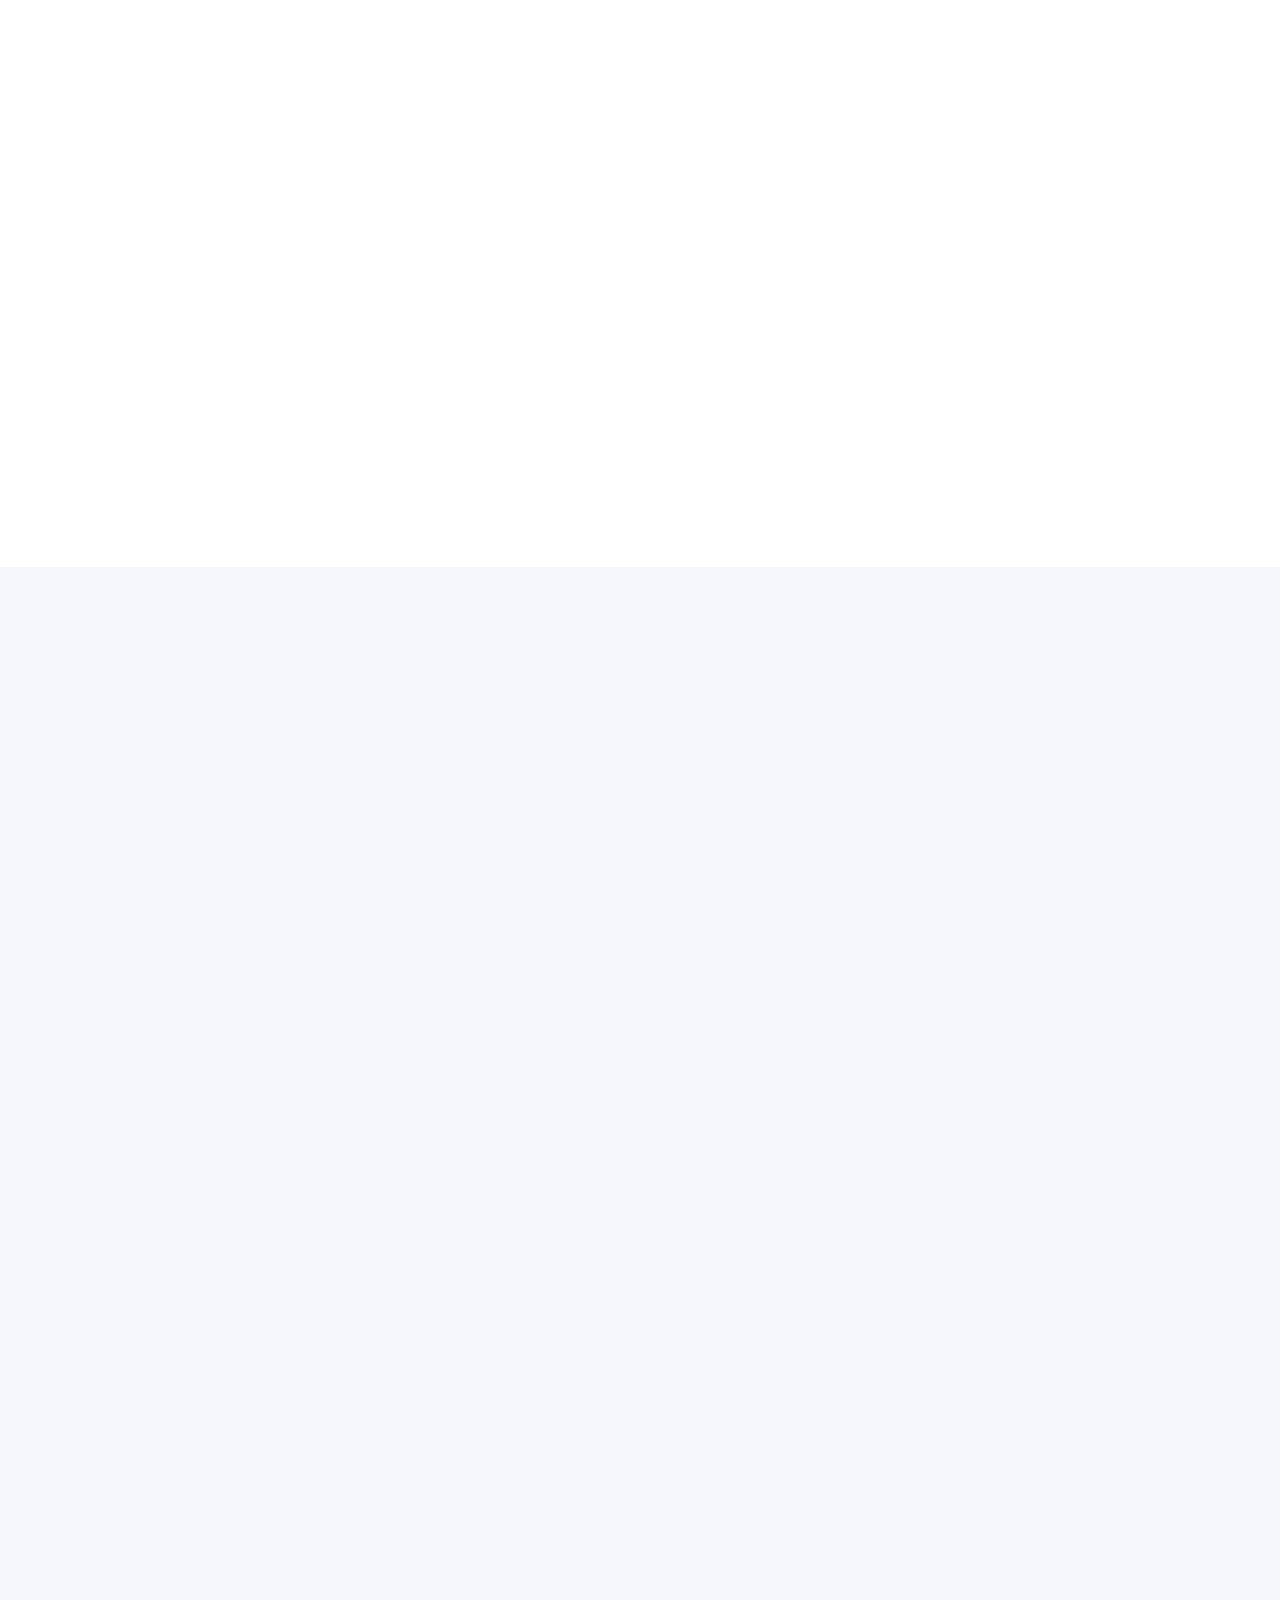
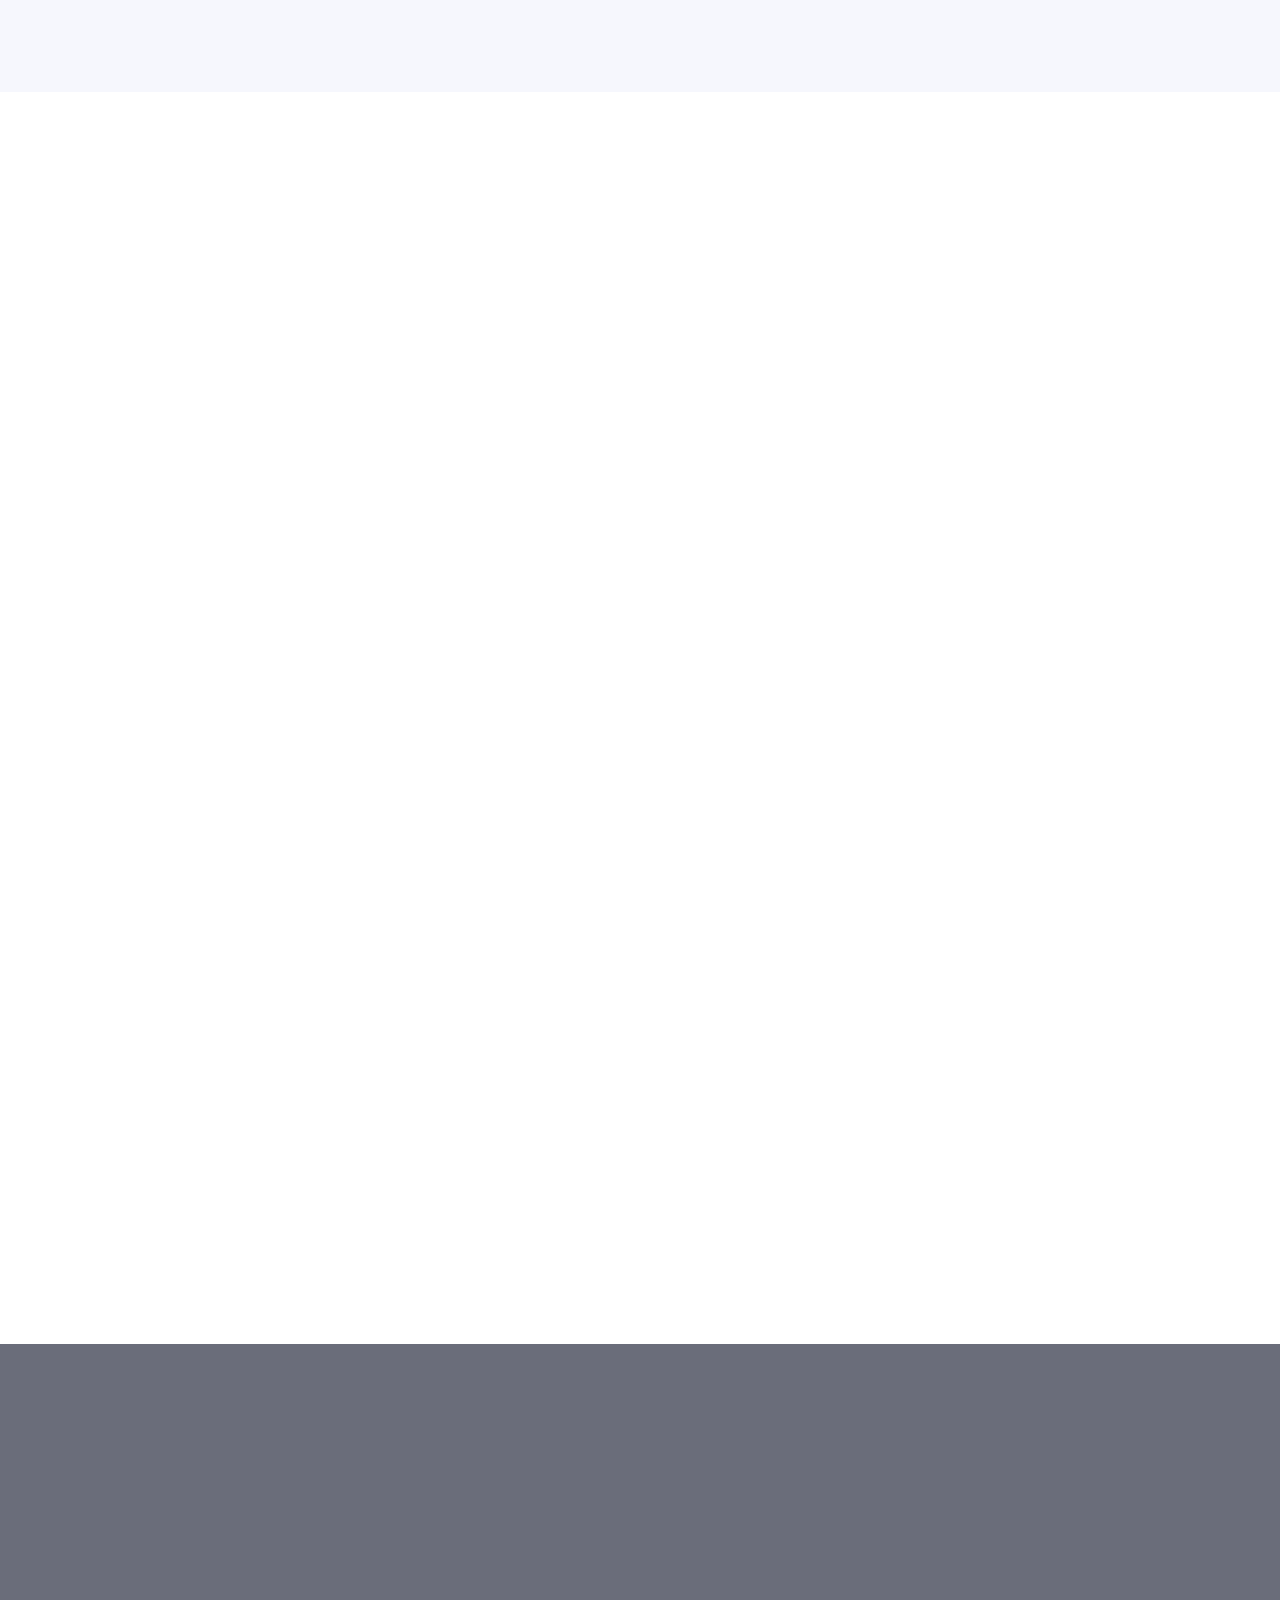
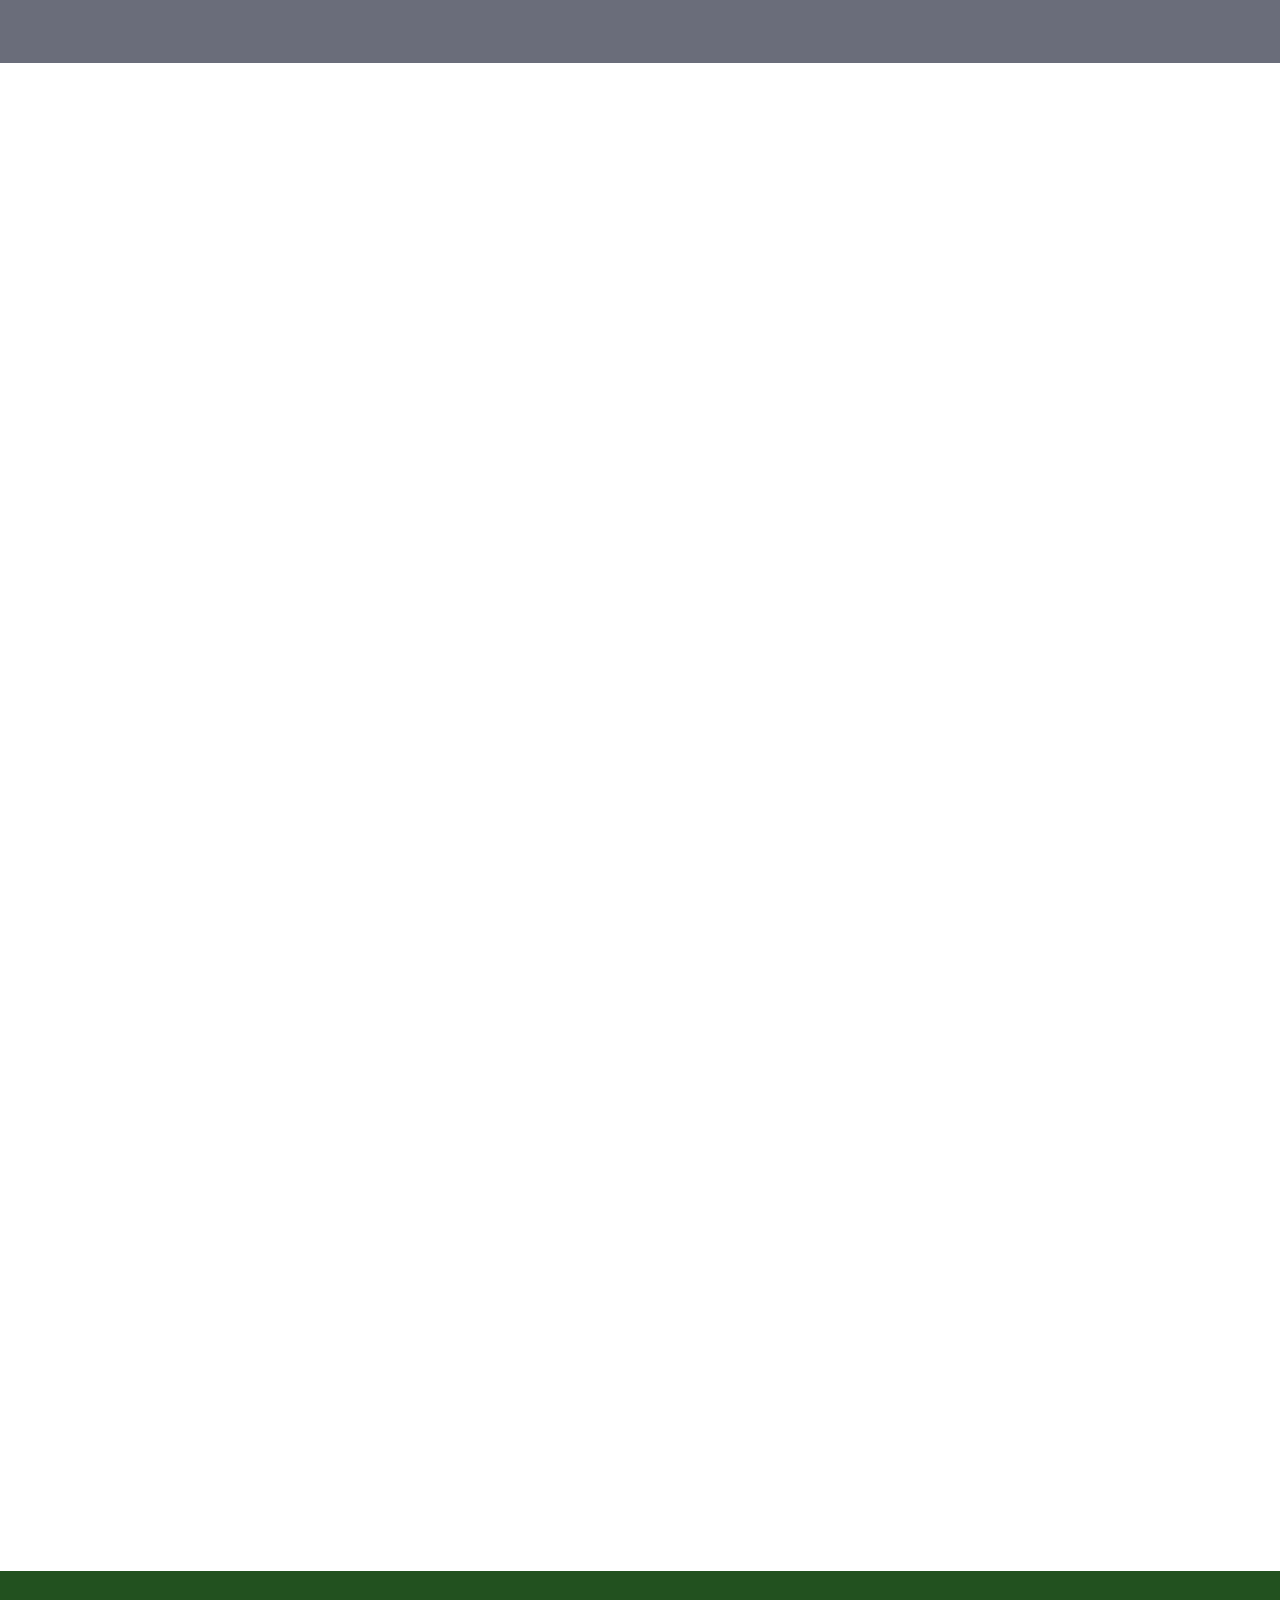
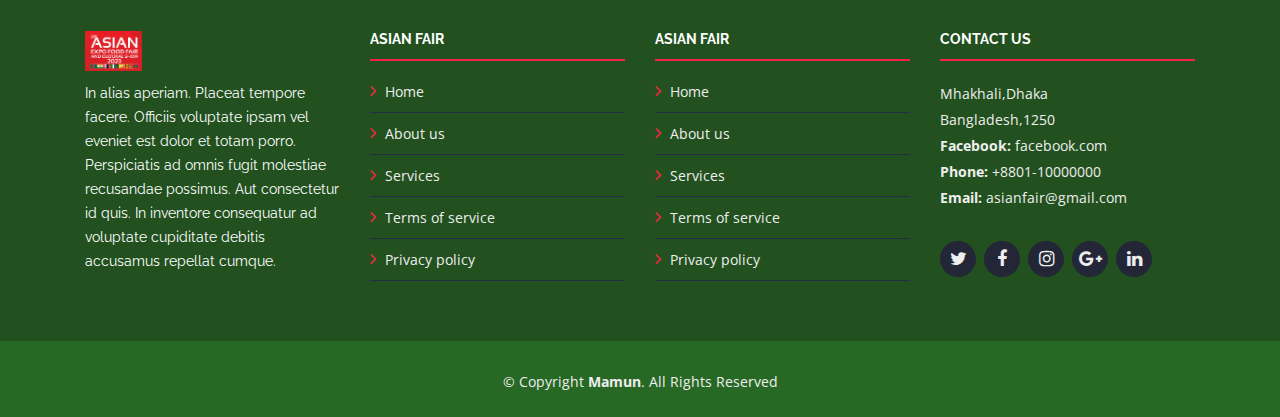
==== commit 8e3104dc: "asinafair logo" ====
--- a/index.html
+++ b/index.html
@@ -23,7 +23,6 @@
     <link href="lib/animate/animate.min.css" rel="stylesheet">
     <link href="lib/venobox/venobox.css" rel="stylesheet">
     <link href="lib/owlcarousel/assets/owl.carousel.min.css" rel="stylesheet">
-  
     <!-- Main Stylesheet File -->
     <link href="css/style.css" rel="stylesheet">
   </head>
@@ -39,9 +38,9 @@
       <div id="logo" class="pull-left">
         <!-- Uncomment below if you prefer to use a text logo -->
         <!-- <h1><a href="#main">C<span>o</span>nf</a></h1>-->
-        <a href="#intro" class="scrollto">
-
-          <img src="img/logo.png" alt="" title="">
+        <a href="#intro" class="scrollto" >
+
+          <img src="img/logo.png" alt="" title="" style="border-radius:10%;">
         </a>
       </div>
 
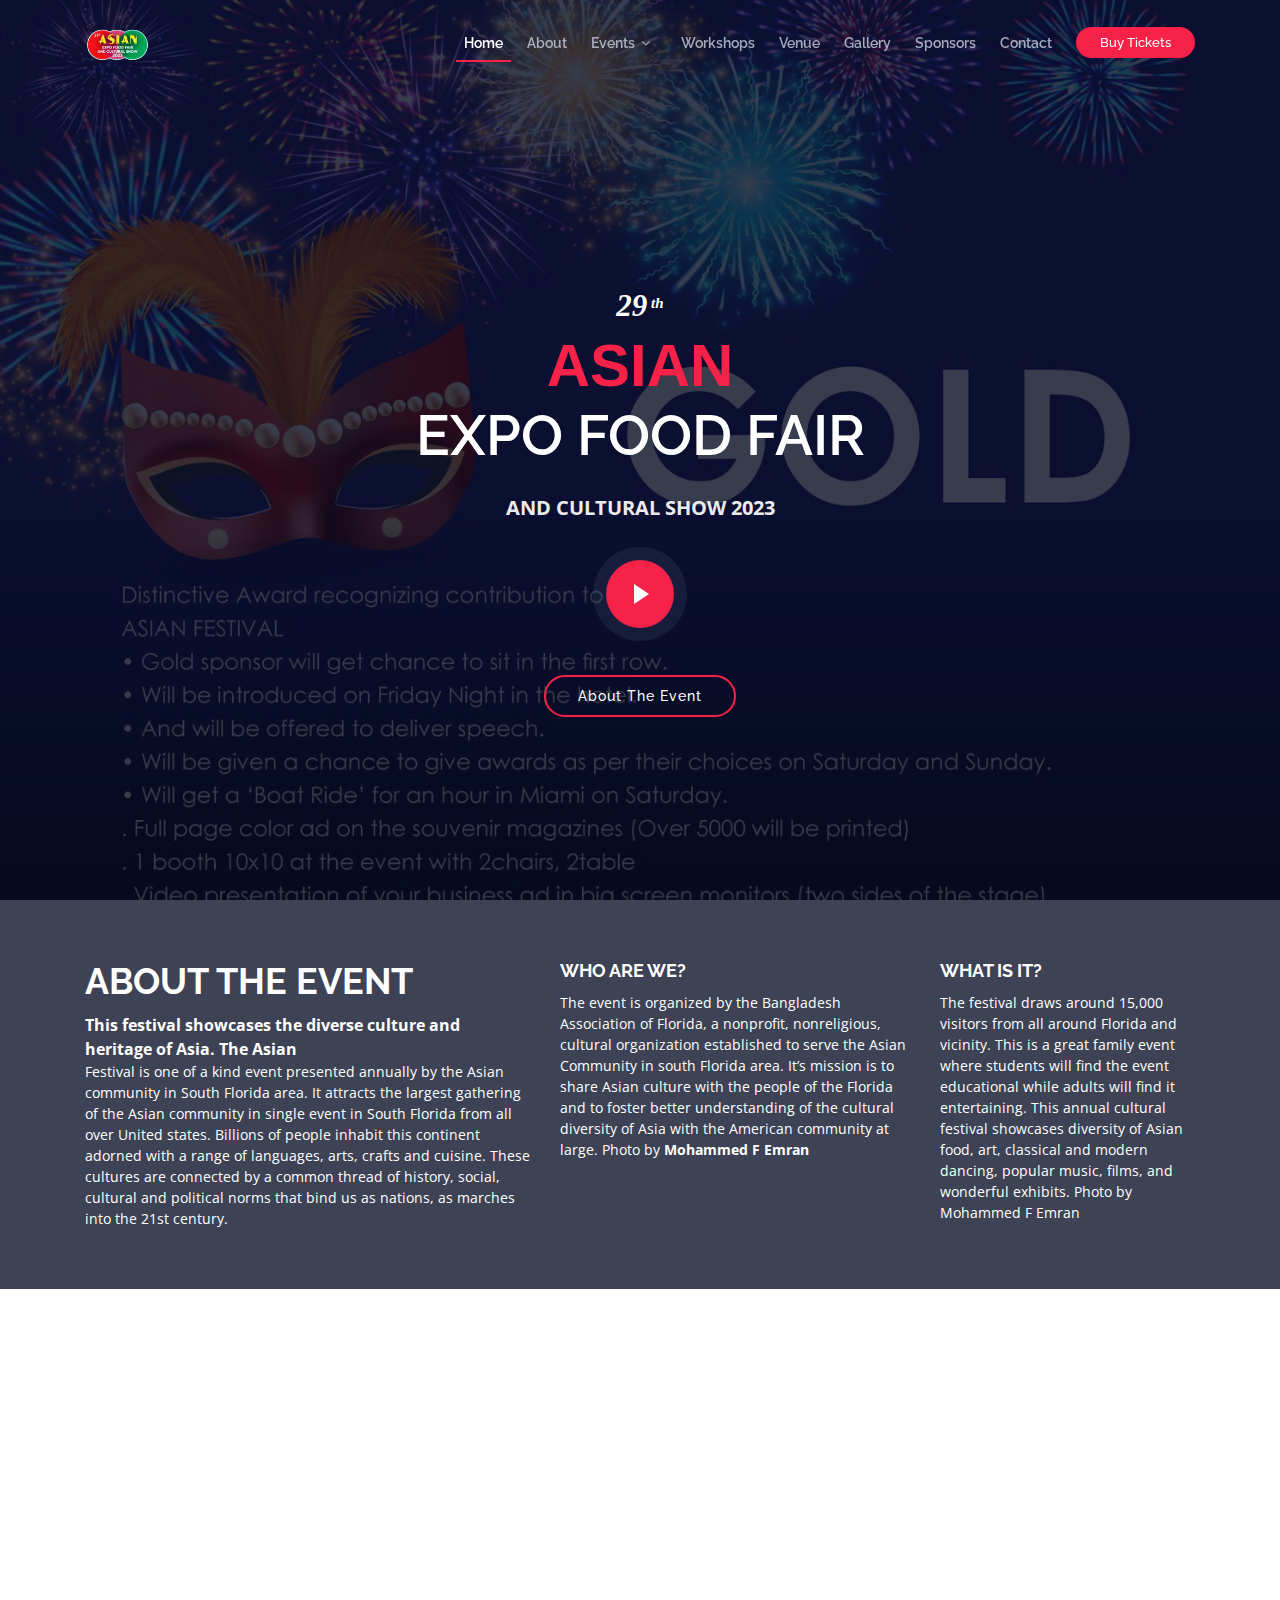
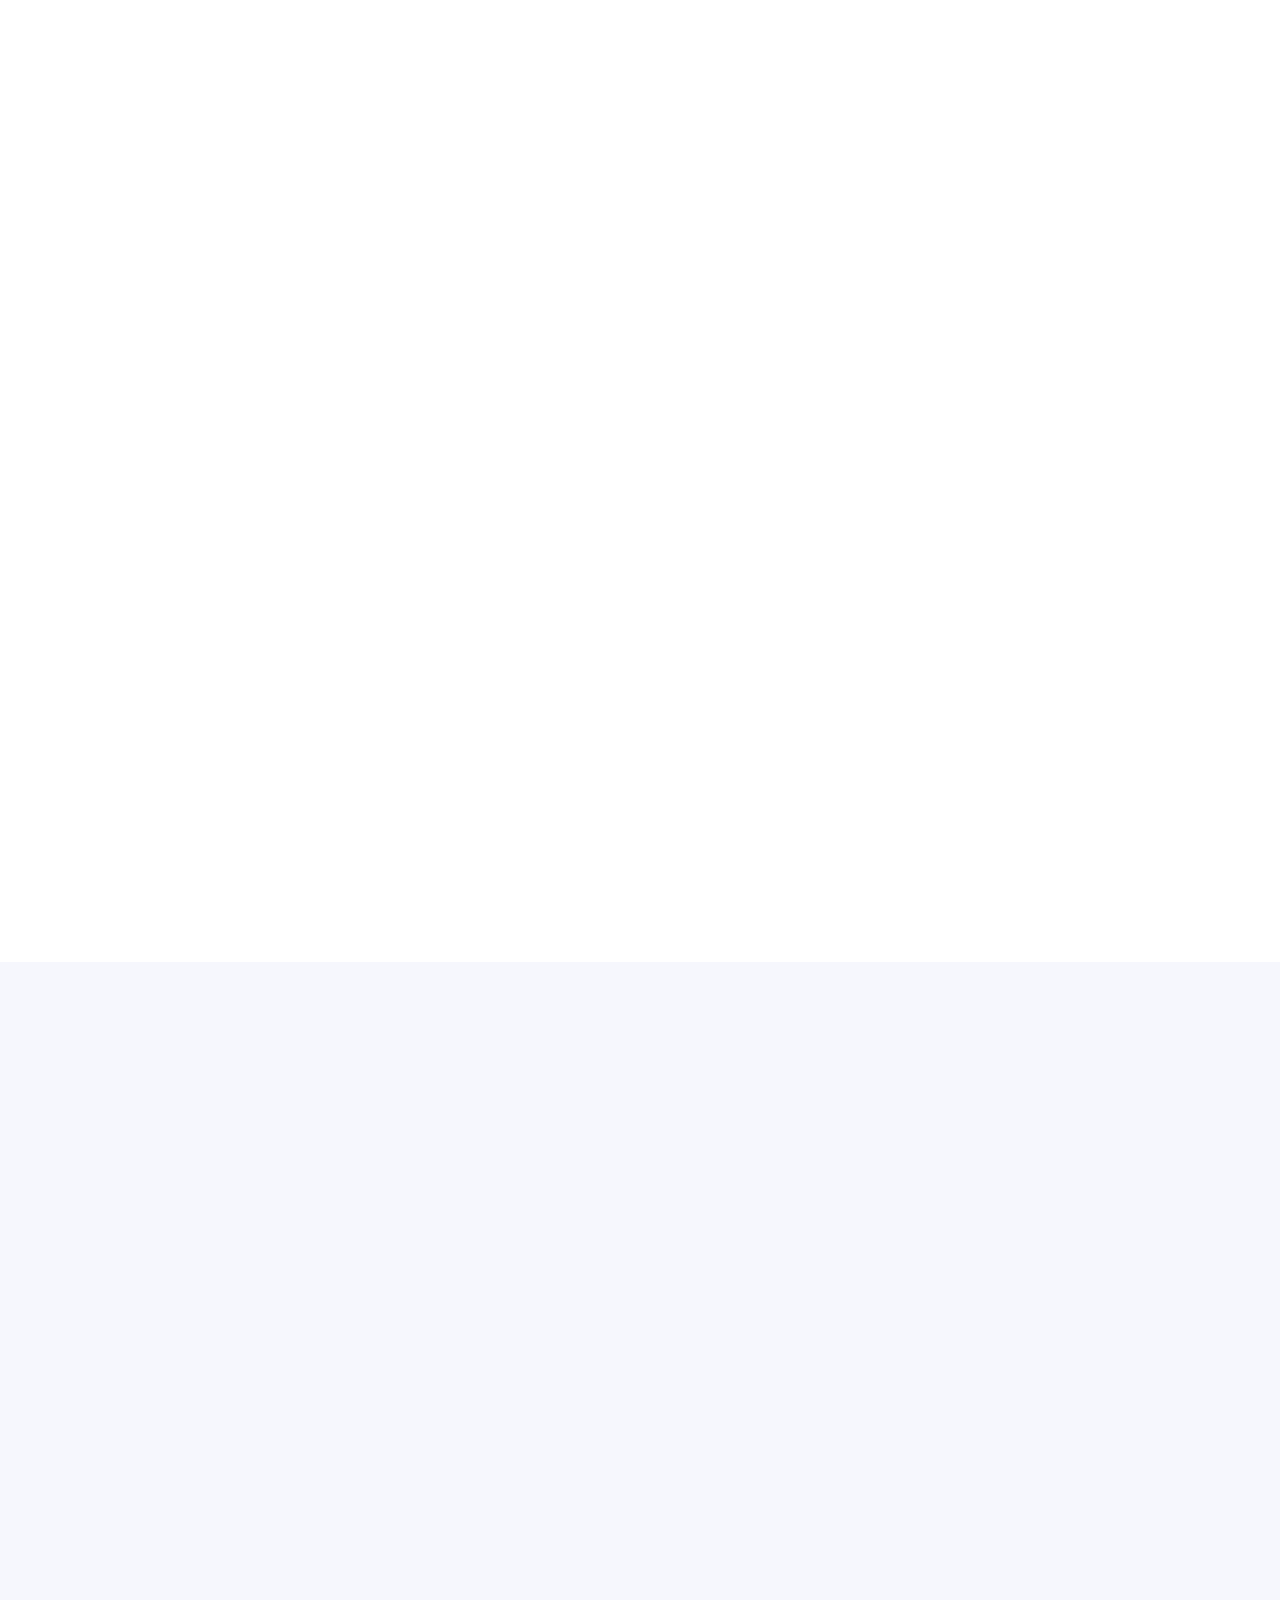
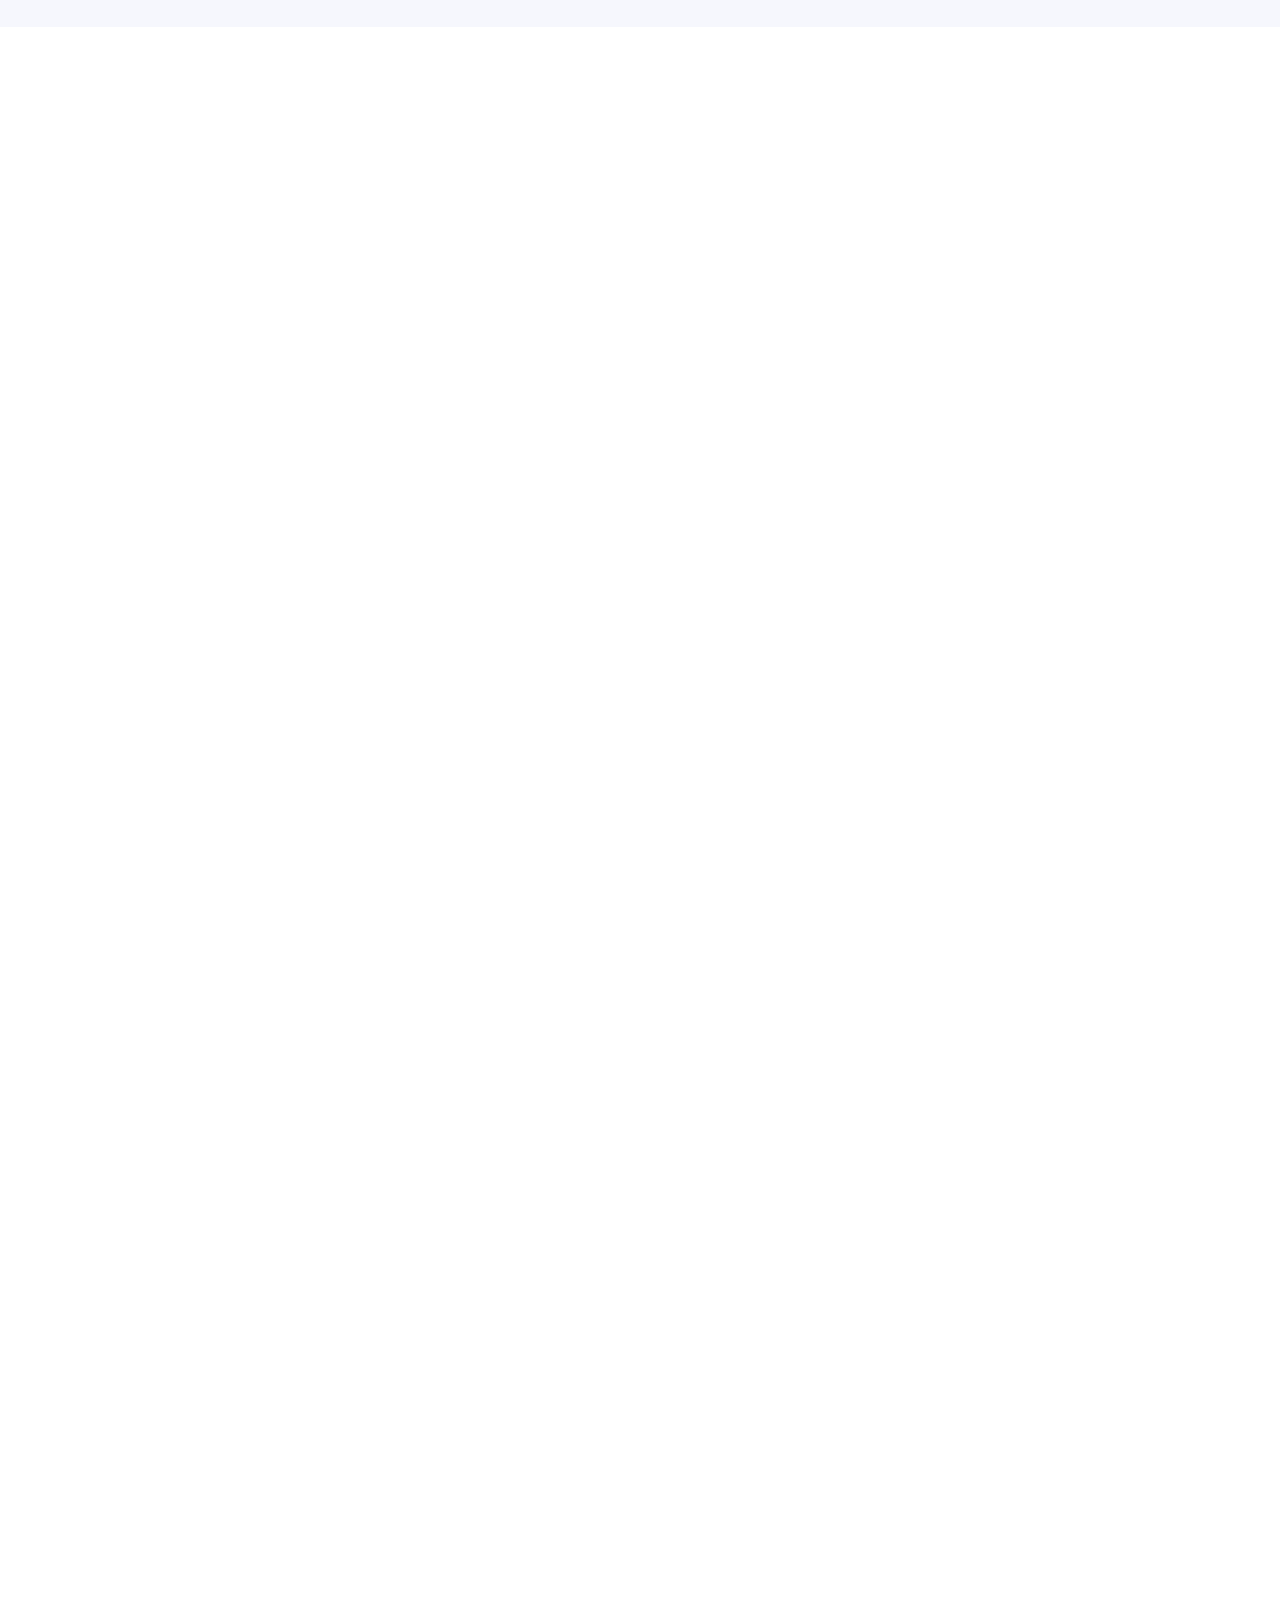
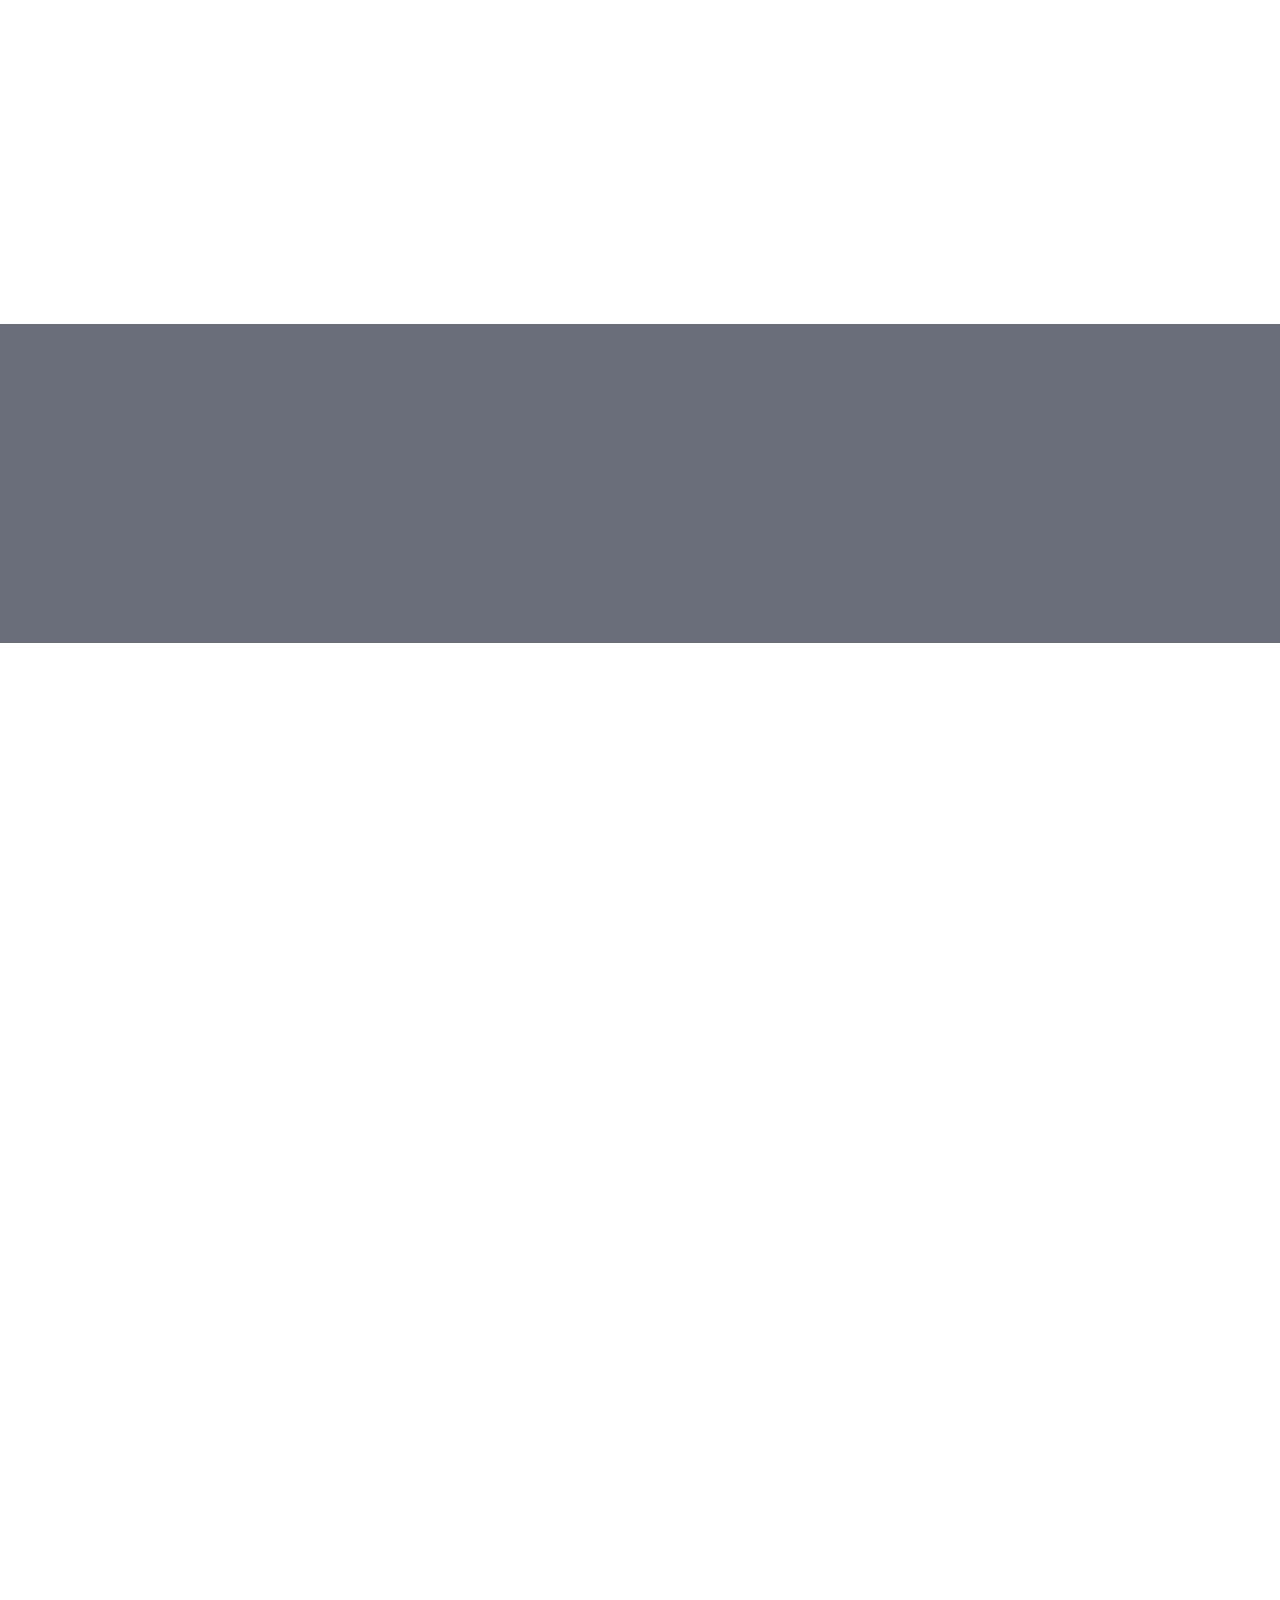
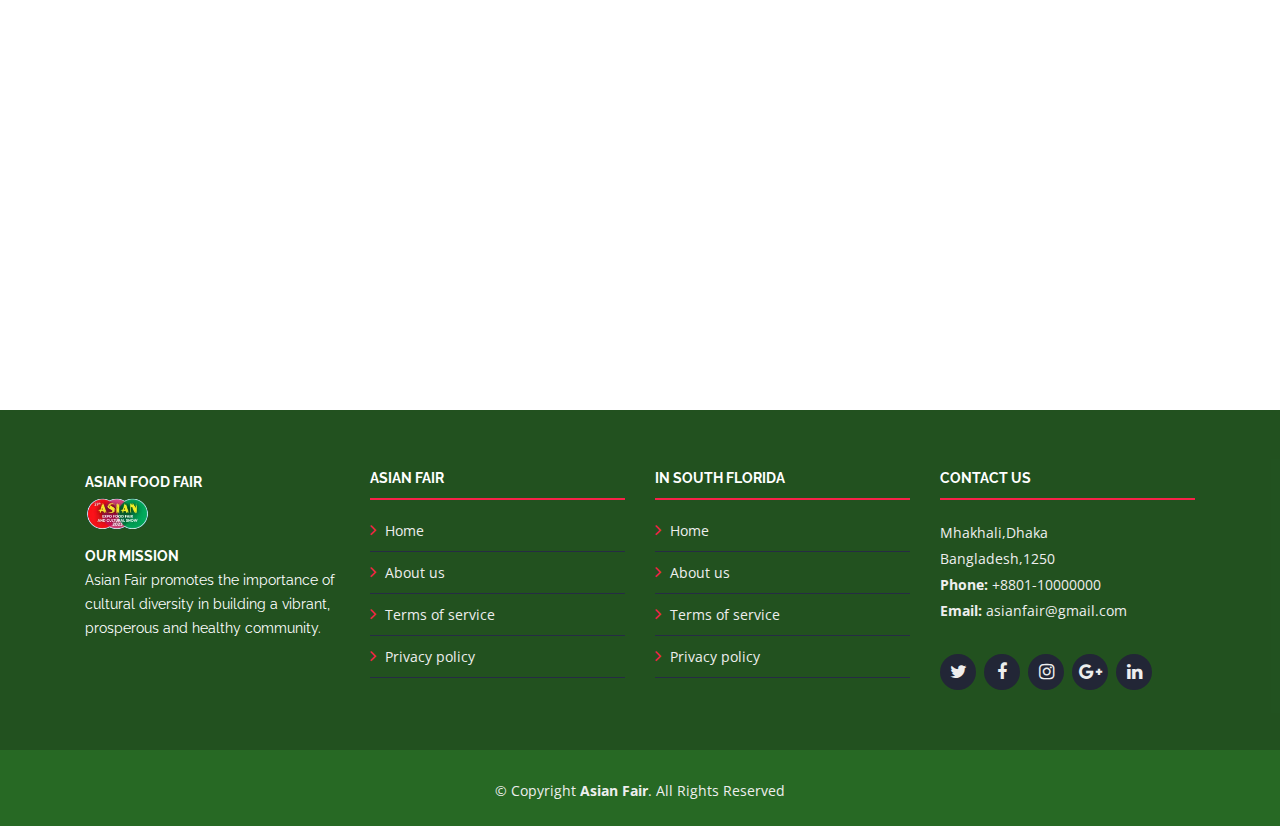
==== commit 90643f0d: "some added" ====
--- a/index.html
+++ b/index.html
@@ -52,7 +52,7 @@
 
           <li class="">
             <a class="" href="#speakers" id="navbarDropdown" data-bs-toggle="dropdown">
-              Award
+              Events
             </a>
             <ul class="dropdown-menu">
               <li><a class="dropdown-item " style="color: black;" href="2022.html">2022</a></li>
@@ -65,8 +65,8 @@
           </li>
 
 
-          <li><a href="#schedule">Type of Awards</a></li>
-          <!-- <li><a href="#venue">Venue</a></li> -->
+          <li><a href="#schedule">Workshops</a></li>
+          <li><a href="#venue">Venue</a></li>
           <li><a href="#gallery">Gallery</a></li>
           <li><a href="#sponsors">Sponsors</a></li>
           <li><a href="#contact">Contact</a></li>
@@ -82,13 +82,49 @@
   ============================-->
   <section id="intro">
     <div class="intro-container wow fadeIn">
-      <h1 class="mb-4 pb-0">Best Event<br><span> Organizer</span> in the Country</h1>
-      <p class="mb-4 pb-0">Lorem ipsum dolor sit, amet consectetur adipisicing elit. Ratione, praesentium.</p>
+      <h1 class="mb-4 pb-0"><span class="number-th">29<sup class="th"> th  </sup> </span> <br><span class="asian"> ASIAN</span> <br> EXPO FOOD FAIR  </h1>
+      <p class="mb-4 pb-0"> AND CULTURAL SHOW 2023</p>
       <a href="https://www.youtube.com/watch?v=AfnxHKYxINQ" class="venobox play-btn mb-4" data-vbtype="video"
         data-autoplay="true"></a>
-      <a href="#about" class="about-btn scrollto">About The Event</a>
+        <!-- <video controls width="400" height="400">
+           <source src="img/video/1.mp4" type="video/mp4">
+        </video> -->
+      <a href="#about" class="about-btn scrollto">About The Event</a> 
+
+<!-- 
+<div id="carouselExampleIndicators" class="carousel slide" data-ride="carousel">
+  <ol class="carousel-indicators">
+    <li data-target="#carouselExampleIndicators" data-slide-to="0" class="active"></li>
+    <li data-target="#carouselExampleIndicators" data-slide-to="1"></li>
+    <li data-target="#carouselExampleIndicators" data-slide-to="2"></li>
+  </ol>
+  <div class="carousel-inner">
+    <div class="carousel-item active">
+      <img class="d-block w-100" src="img/sliders/1.jpg" alt="First slide" >
+    </div>
+    <div class="carousel-item">
+      <img class="d-block w-100" src="img/sliders/2.jpg" alt="Second slide">
+    </div>
+    <div class="carousel-item">
+      <img class="d-block w-100" src="img/sliders/3.jpg" alt="Third slide">
+    </div>
+  </div>
+  <a class="carousel-control-prev" href="#carouselExampleIndicators" role="button" data-slide="prev">
+    <span class="carousel-control-prev-icon" aria-hidden="true"></span>
+    <span class="sr-only">Previous</span>
+  </a>
+  <a class="carousel-control-next" href="#carouselExampleIndicators" role="button" data-slide="next">
+    <span class="carousel-control-next-icon" aria-hidden="true"></span>
+    <span class="sr-only">Next</span>
+  </a>
+</div> -->
+
+
+
     </div>
   </section>
+
+  
 
   <main id="main">
 
@@ -98,19 +134,24 @@
     <section id="about">
       <div class="container">
         <div class="row">
-          <div class="col-lg-6">
-            <h2>About</h2>
-            <p>Lorem ipsum dolor sit amet consectetur, adipisicing elit. Aut voluptatem dignissimos blanditiis fugit
-              sit, labore libero perspiciatis doloribus animi iste illum placeat est, assumenda, excepturi accusamus in
-              consequuntur nulla alias facere fugiat deserunt accusantium! Distinctio eligendi .</p>
+          <div class="col-lg-5">
+            <h2>ABOUT THE EVENT</h2>
+            <strong>This festival showcases the diverse culture and heritage of Asia. The Asian</strong>
+            <p>Festival is one of a kind event presented annually by the Asian community in South Florida area.
+               It attracts the largest gathering of the Asian community in single event in South Florida from all over
+                United states. Billions of people inhabit this continent adorned with a range of languages, arts,
+                 crafts and cuisine. These cultures are connected by a common thread of history, social,
+               cultural and political norms that bind us as nations, as marches into the 21st century.</p>
+          </div>
+          <div class="col-lg-4">
+            <h3>WHO ARE WE?</h3>
+            <p>The event is organized by the Bangladesh Association of Florida, a nonprofit, nonreligious, cultural organization established to serve the Asian Community in south Florida area. It’s mission is to share Asian culture with the people of the Florida and to foster better understanding of the cultural diversity of Asia with the American community at large.
+              Photo by <strong>Mohammed F Emran</strong> </p>
           </div>
           <div class="col-lg-3">
-            <h3>Where</h3>
-            <p>Downtown Conference Center, New York</p>
-          </div>
-          <div class="col-lg-3">
-            <h3>When</h3>
-            <p>Monday to Wednesday<br>10-12 December</p>
+            <h3>WHAT IS IT?</h3>
+            <p>The festival draws around 15,000 visitors from all around Florida and vicinity. This is a great family event where students will find the event educational while adults will find it entertaining. This annual cultural festival showcases diversity of Asian food, art, classical and modern dancing, popular music, films, and wonderful exhibits.
+              Photo by Mohammed F Emran</p>
           </div>
         </div>
       </div>
@@ -122,8 +163,8 @@
     <section id="speakers" class="wow fadeInUp">
       <div class="container">
         <div class="section-header">
-          <h2>awarded members</h2>
-          <p>Here are some of our awarded members</p>
+          <h2>Recent Updates</h2>
+          <p>ASIAN FAIR AT SOUTH FLORIDA FAIR GROUNDS ON MARCH 22 & 23</p>
         </div>
 
         <div class="row">
@@ -131,8 +172,8 @@
             <div class="speaker">
               <img src="img/speakers/1.jpg" alt="Speaker 1" class="img-fluid" >
               <div class="details">
-                <h3><a href="details.html">Ashraful Sharif</a></h3>
-                <p>Quas alias incidunt</p>
+                <h3><a href="details.html">SPONSOR PACKAGE</a></h3>
+                <p><a href="http://asianfair.org/">www.asianexpoflorida.com</a></p>
                 <div class="social">
                   <a href=""><i class="fa fa-twitter"></i></a>
                   <a href=""><i class="fa fa-facebook"></i></a>
@@ -146,8 +187,8 @@
             <div class="speaker">
               <img src="img/speakers/2.jpg" alt="Speaker 2" class="img-fluid" >
               <div class="details">
-                <h3><a href="details.html">Md Monaim</a></h3>
-                <p>Consequuntur odio aut</p>
+                <h3><a href="title.html">TITLE</a></h3>
+                <p><a href="http://asianfair.org/">www.asianexpoflorida.com</a></p>
                 <div class="social">
                   <a href=""><i class="fa fa-twitter"></i></a>
                   <a href=""><i class="fa fa-facebook"></i></a>
@@ -159,10 +200,10 @@
           </div>
           <div class="col-lg-4 col-md-6">
             <div class="speaker">
-              <img src="img/speakers/1.jpg" alt="Speaker 3" class="img-fluid">
+              <img src="img/speakers/3.jpg" alt="Speaker 3" class="img-fluid">
               <div class="details">
-                <h3><a href="details.html">Ashraful Sharif</a></h3>
-                <p>Fugiat laborum et</p>
+                <h3><a href="details.html">BE A PROUD SPONSOR</a></h3>
+                <p><a href="http://asianfair.org/">www.asianexpoflorida.com</a></p>
                 <div class="social">
                   <a href=""><i class="fa fa-twitter"></i></a>
                   <a href=""><i class="fa fa-facebook"></i></a>
@@ -174,10 +215,10 @@
           </div>
           <div class="col-lg-4 col-md-6">
             <div class="speaker">
-              <img src="img/speakers/2.jpg" alt="Speaker 4" class="img-fluid">
+              <img src="img/speakers/4.jpg" alt="Speaker 4" class="img-fluid">
               <div class="details">
-                <h3><a href="details.html">Md Monaim</a></h3>
-                <p>Debitis iure vero</p>
+                <h3><a href="gold.html">GOLD</a></h3>
+                <p><a href="http://asianfair.org/">www.asianexpoflorida.com</a></p>
                 <div class="social">
                   <a href=""><i class="fa fa-twitter"></i></a>
                   <a href=""><i class="fa fa-facebook"></i></a>
@@ -189,10 +230,10 @@
           </div>
           <div class="col-lg-4 col-md-6">
             <div class="speaker">
-              <img src="img/speakers/1.jpg" alt="Speaker 5" class="img-fluid">
+              <img src="img/speakers/5.jpg" alt="Speaker 5" class="img-fluid">
               <div class="details">
-                <h3><a href="details.html">Ashraful Sharif</a></h3>
-                <p>Qui molestiae natus</p>
+                <h3><a href="details.html">ASIAN EXPO ICON AWARD</a></h3>
+                <p><a href="http://asianfair.org/">www.asianexpoflorida.com</a></p>
                 <div class="social">
                   <a href=""><i class="fa fa-twitter"></i></a>
                   <a href=""><i class="fa fa-facebook"></i></a>
@@ -204,10 +245,10 @@
           </div>
           <div class="col-lg-4 col-md-6">
             <div class="speaker">
-              <img src="img/speakers/2.jpg" alt="Speaker 6" class="img-fluid">
+              <img src="img/speakers/6.jpg" alt="Speaker 6" class="img-fluid">
               <div class="details">
-                <h3><a href="details.html">Monaim</a></h3>
-                <p>Non autem dicta</p>
+                <h3><a href="platinum.html">PLATINUM</a></h3>
+                <p><a href="http://asianfair.org/">www.asianexpoflorida.com</a></p>
                 <div class="social">
                   <a href=""><i class="fa fa-twitter"></i></a>
                   <a href=""><i class="fa fa-facebook"></i></a>
@@ -228,23 +269,23 @@
     <section id="schedule" class="section-with-bg">
       <div class="container wow fadeInUp">
         <div class="section-header">
-          <h2>Awards Details</h2>
-          <p>Here is our valued awarded members </p>
+          <h2>workshops</h2>
+          <p>Here is our valued workshops type </p>
         </div>
 
         <ul class="nav nav-tabs" role="tablist">
           <li class="nav-item">
-            <a class="nav-link active" href="#day-1" role="tab" data-toggle="tab">Silver</a>
+            <a class="nav-link active" href="#day-1" role="tab" data-toggle="tab">DHALLYWOOD </a>
           </li>
           <li class="nav-item">
-            <a class="nav-link" href="#day-2" role="tab" data-toggle="tab">Gold</a>
+            <a class="nav-link" href="#day-2" role="tab" data-toggle="tab">BOLLYWOOD</a>
           </li>
           <li class="nav-item">
-            <a class="nav-link" href="#day-3" role="tab" data-toggle="tab">Platinum</a>
+            <a class="nav-link" href="#day-3" role="tab" data-toggle="tab">CLASSICAL</a>
           </li>
         </ul>
 
-        <h3 class="sub-heading">Lorem ipsum dolor sit amet consectetur adipisicing elit. Adipisci, temporibus mollitia vitae consectetur repellendus eius!</h3>
+        <h3 class="sub-heading">Please participate in our cultural events</h3>
 
         <div class="tab-content row justify-content-center">
 
@@ -252,10 +293,83 @@
           <div role="tabpanel" class="col-lg-9 tab-pane fade show active" id="day-1">
 
             <div class="row schedule-item">
-              <div class="col-md-2"><time>2022</time></div>
+              <div class="col-md-2"><time>2023</time></div>
               <div class="col-md-10">
-                <h4>Registration</h4>
-                <p>Lorem ipsum dolor sit amet consectetur adipisicing elit. Nihil, vitae..</p>
+                <div class="speaker">
+                  <img src="img/instructors/Nandini+Jayakumar.jpg" alt="Brenden Legros">
+                </div>
+                <h4>Nandini+Jayakumar <span>Instructor</span></h4>
+                <p>Learn the basic elements of Dhallywood  music and dance from these free workshops.
+                   Classes are weekly 
+                  and vary from thirty to sixty minutes in duration. 
+                  The experienced instructors expertly deliver classes that 
+                  are educating, rewarding and fun.</p>
+              </div>
+            </div>
+
+            
+
+            <div class="row schedule-item">
+              <div class="col-md-2"><time>2023</time></div>
+              <div class="col-md-10">
+                <div class="speaker">
+                  <img src="img/instructors/Jodi+Dancers.jpg" alt="Cole Emmerich">
+                </div>
+                <h4>Jodi+Dancers <span>Instructor</span></h4>
+                <p>Learn the basic elements of Bollywood music and dance from these free workshops. Classes are weekly and vary from thirty to sixty minutes in duration.
+                   The experienced instructors expertly deliver classes that are educating, rewarding and fun.</p>
+              </div>
+            </div>
+
+          
+
+          </div>
+          <!-- End Schdule Day 1 -->
+
+          <!-- Schdule Day 2 -->
+          <div role="tabpanel" class="col-lg-9  tab-pane fade" id="day-2">
+
+            <div class="row schedule-item">
+              <div class="col-md-2"><time>2023</time></div>
+              <div class="col-md-10">
+                <div class="speaker">
+                  <img src="img/instructors/Haripa+Dancers.jpg" alt="Brenden Legros">
+                </div>
+                <h4>Haripa + Dancers <span>Instructor</span></h4>
+                <p>Learn the basic elements of Bollywood music and dance from these free workshops. Classes are weekly and vary from thirty to sixty minutes in duration.
+                   The experienced instructors expertly deliver classes that are educating, rewarding and fun.</p>
+              </div>
+            </div>
+
+            <div class="row schedule-item">
+              <div class="col-md-2"><time>2014</time></div>
+              <div class="col-md-10">
+                <div class="speaker">
+                  <img src="img/instructors/Nandini+Jayakumar.jpg" alt="Hubert Hirthe">
+                </div>
+                <h4>Nandini + Jayakumar <span>Instructor</span></h4>
+                <p>Learn the basic elements of Bollywood music and dance from these free workshops. Classes are weekly and vary from thirty to sixty minutes in duration.
+                  The experienced instructors expertly deliver classes that are educating, rewarding and fun.</p>
+              </div>
+            </div>
+
+          
+
+          </div>
+          <!-- End Schdule Day 2 -->
+
+          <!-- Schdule Day 3 -->
+          <div role="tabpanel" class="col-lg-9  tab-pane fade" id="day-3">
+
+            <div class="row schedule-item">
+              <div class="col-md-2"><time>2023</time></div>
+              <div class="col-md-10">
+                <div class="speaker">
+                  <img src="img/instructors/Jodi+Dancers.jpg" alt="Hubert Hirthe">
+                </div>
+                <h4>Jodi + Dancers <span>Instructor</span></h4>
+                <p>Learn the basic elements of Classical music and dance from these free workshops. Classes are weekly and vary from thirty to sixty minutes in duration.
+                   The experienced instructors expertly deliver classes that are educating, rewarding and fun.</p>
               </div>
             </div>
 
@@ -263,212 +377,15 @@
               <div class="col-md-2"><time>2021</time></div>
               <div class="col-md-10">
                 <div class="speaker">
-                  <img src="img/speakers/1.jpg" alt="Brenden Legros">
-                </div>
-                <h4>Ashraful Sharif <span>Brenden Legros</span></h4>
-                <p>Lorem ipsum dolor sit amet consectetur adipisicing elit. Dignissimos, delectus..</p>
-              </div>
-            </div>
-
-            <div class="row schedule-item">
-              <div class="col-md-2"><time>2020</time></div>
-              <div class="col-md-10">
-                <div class="speaker">
-                  <img src="img/speakers/2.jpg" alt="Hubert Hirthe">
-                </div>
-                <h4>Md.Monaim <span>Hubert Hirthe</span></h4>
-                <p>Lorem ipsum dolor sit amet consectetur adipisicing elit. Nobis velit explicabo reiciendis.</p>
-              </div>
-            </div>
-
-            <div class="row schedule-item">
-              <div class="col-md-2"><time>2019</time></div>
-              <div class="col-md-10">
-                <div class="speaker">
-                  <img src="img/speakers/1.jpg" alt="Cole Emmerich">
-                </div>
-                <h4>Ashraful Sharif <span>Cole Emmerich</span></h4>
-                <p>Lorem ipsum dolor sit amet consectetur, adipisicing elit. Assumenda odio hic eum quis quia.</p>
-              </div>
-            </div>
-
-            <div class="row schedule-item">
-              <div class="col-md-2"><time>2018</time></div>
-              <div class="col-md-10">
-                <div class="speaker">
-                  <img src="img/speakers/2.jpg" alt="Jack Christiansen">
-                </div>
-                <h4>Monaim <span>Jack Christiansen</span></h4>
-                <p>Lorem ipsum dolor sit amet consectetur adipisicing elit. Minima, sint.</p>
-              </div>
-            </div>
-
-            <div class="row schedule-item">
-              <div class="col-md-2"><time>2017</time></div>
-              <div class="col-md-10">
-                <div class="speaker">
-                  <img src="img/speakers/1.jpg" alt="Alejandrin Littel">
-                </div>
-                <h4>Ashraful Sharif <span>Alejandrin Littel</span></h4>
-                <p>Lorem ipsum dolor sit amet consectetur adipisicing elit. Accusantium facere optio asperiores.
-                   Aperiam numquam molestias provident nisi consectetur, quasi eaque.</p>
-              </div>
-            </div>
-
-            <div class="row schedule-item">
-              <div class="col-md-2"><time>2016</time></div>
-              <div class="col-md-10">
-                <div class="speaker">
-                  <img src="img/speakers/2.jpg" alt="Willow Trantow">
-                </div>
-                <h4>Monaim <span>Willow Trantow</span></h4>
-                <p>Lorem ipsum dolor sit amet consectetur adipisicing elit. Et, quo.</p>
-              </div>
-            </div>
-
-          </div>
-          <!-- End Schdule Day 1 -->
-
-          <!-- Schdule Day 2 -->
-          <div role="tabpanel" class="col-lg-9  tab-pane fade" id="day-2">
-
-            <div class="row schedule-item">
-              <div class="col-md-2"><time>2015</time></div>
-              <div class="col-md-10">
-                <div class="speaker">
-                  <img src="img/speakers/1.jpg" alt="Brenden Legros">
-                </div>
-                <h4>Ashraful Sharif <span>Brenden Legros</span></h4>
-                <p>Lorem ipsum, dolor sit amet consectetur adipisicing elit. Officia, officiis..</p>
-              </div>
-            </div>
-
-            <div class="row schedule-item">
-              <div class="col-md-2"><time>2014</time></div>
-              <div class="col-md-10">
-                <div class="speaker">
-                  <img src="img/speakers/2.jpg" alt="Hubert Hirthe">
-                </div>
-                <h4>Monaim <span>Hubert Hirthe</span></h4>
-                <p>Lorem ipsum dolor sit amet consectetur, adipisicing elit. Illo aut quisquam aspernatur ducimus iste ratione.</p>
-              </div>
-            </div>
-
-            <div class="row schedule-item">
-              <div class="col-md-2"><time>2013</time></div>
-              <div class="col-md-10">
-                <div class="speaker">
-                  <img src="img/speakers/1.jpg" alt="Cole Emmerich">
-                </div>
-                <h4>Ashraful Sharif <span>Cole Emmerich</span></h4>
-                <p>Lorem ipsum dolor sit amet consectetur adipisicing elit. Nesciunt quam harum voluptatibus minima, in eveniet.</p>
-              </div>
-            </div>
-
-            <div class="row schedule-item">
-              <div class="col-md-2"><time>2012</time></div>
-              <div class="col-md-10">
-                <div class="speaker">
-                  <img src="img/speakers/2.jpg" alt="Jack Christiansen">
-                </div>
-                <h4>Md Khan <span>Jack Christiansen</span></h4>
-                <p>Lorem ipsum dolor sit amet consectetur adipisicing elit. Nesciunt explicabo odit ea..</p>
-              </div>
-            </div>
-
-            <div class="row schedule-item">
-              <div class="col-md-2"><time>2011</time></div>
-              <div class="col-md-10">
-                <div class="speaker">
-                  <img src="img/speakers/1.jpg" alt="Alejandrin Littel">
-                </div>
-                <h4>Ashraful Sharif. <span>Alejandrin Littel</span></h4>
-                <p>Eligendi quo eveniet est nobis et ad temporibus odio quo.</p>
-              </div>
-            </div>
-
-            <div class="row schedule-item">
-              <div class="col-md-2"><time>2010</time></div>
-              <div class="col-md-10">
-                <div class="speaker">
-                  <img src="img/speakers/2.jpg" alt="Willow Trantow">
-                </div>
-                <h4>Quo qui praesentium nesciunt <span>Willow Trantow</span></h4>
-                <p>Voluptatem et alias dolorum est aut sit enim neque veritatis.</p>
-              </div>
-            </div>
-
-          </div>
-          <!-- End Schdule Day 2 -->
-
-          <!-- Schdule Day 3 -->
-          <div role="tabpanel" class="col-lg-9  tab-pane fade" id="day-3">
-
-            <div class="row schedule-item">
-              <div class="col-md-2"><time>2022</time></div>
-              <div class="col-md-10">
-                <div class="speaker">
-                  <img src="img/speakers/2.jpg" alt="Hubert Hirthe">
-                </div>
-                <h4>Et voluptatem iusto dicta nobis. <span>Hubert Hirthe</span></h4>
-                <p>Maiores dignissimos neque qui cum accusantium ut sit sint inventore.</p>
-              </div>
-            </div>
-
-            <div class="row schedule-item">
-              <div class="col-md-2"><time>2021</time></div>
-              <div class="col-md-10">
-                <div class="speaker">
-                  <img src="img/speakers/1.jpg" alt="Cole Emmerich">
-                </div>
-                <h4>Explicabo et rerum quis et ut ea. <span>Cole Emmerich</span></h4>
-                <p>Veniam accusantium laborum nihil eos eaque accusantium aspernatur.</p>
-              </div>
-            </div>
-
-            <div class="row schedule-item">
-              <div class="col-md-2"><time>2020</time></div>
-              <div class="col-md-10">
-                <div class="speaker">
-                  <img src="img/speakers/2.jpg" alt="Brenden Legros">
-                </div>
-                <h4>Libero corrupti explicabo itaque. <span>Brenden Legros</span></h4>
-                <p>Facere provident incidunt quos voluptas.</p>
-              </div>
-            </div>
-
-            <div class="row schedule-item">
-              <div class="col-md-2"><time>2019</time></div>
-              <div class="col-md-10">
-                <div class="speaker">
-                  <img src="img/speakers/1.jpg" alt="Jack Christiansen">
-                </div>
-                <h4>Qui non qui vel amet culpa sequi. <span>Jack Christiansen</span></h4>
-                <p>Nam ex distinctio voluptatem doloremque suscipit iusto.</p>
-              </div>
-            </div>
-
-            <div class="row schedule-item">
-              <div class="col-md-2"><time>2018</time></div>
-              <div class="col-md-10">
-                <div class="speaker">
-                  <img src="img/speakers/2.jpg" alt="Alejandrin Littel">
-                </div>
-                <h4>Quos ratione neque expedita asperiores. <span>Alejandrin Littel</span></h4>
-                <p>Eligendi quo eveniet est nobis et ad temporibus odio quo.</p>
-              </div>
-            </div>
-
-            <div class="row schedule-item">
-              <div class="col-md-2"><time>2017</time></div>
-              <div class="col-md-10">
-                <div class="speaker">
-                  <img src="img/speakers/1.jpg" alt="Willow Trantow">
-                </div>
-                <h4>Quo qui praesentium nesciunt <span>Willow Trantow</span></h4>
-                <p>Voluptatem et alias dolorum est aut sit enim neque veritatis.</p>
-              </div>
-            </div>
+                  <img src="img/instructors/Haripa+Dancers.jpg" alt="Cole Emmerich">
+                </div>
+                <h4>Haripa + Dancers <span>Instructor</span></h4>
+                <p>Learn the basic elements of Classical music and dance from these free workshops. Classes are weekly and vary from thirty to sixty minutes in duration. 
+                  The experienced instructors expertly deliver classes that are educating, rewarding and fun.</p>
+              </div>
+            </div>
+
+           
 
           </div>
           <!-- End Schdule Day 2 -->
@@ -581,6 +498,33 @@
 
     </section>
 
+<!-- location -->
+<section id="venue" class="wow fadeInUp" style="visibility: visible; animation-name: fadeInUp;">
+
+  <div class="container-fluid">
+
+    <div class="section-header">
+      <h2>Event Venue</h2>
+      <p>Event venue location info</p>
+    </div>
+
+    <div class="row no-gutters">
+      <div class="col-lg-6 venue-map">
+        <iframe src="https://www.google.com/maps/embed?pb=!1m18!1m12!1m3!1d233668.21354230162!2d90.12390351109511!3d23.780669800073905!2m3!1f0!2f0!3f0!3m2!1i1024!2i768!4f13.1!3m3!1m2!1s0x3755b8b087026b81%3A0x8fa563bbdd5904c2!2sDhaka!5e0!3m2!1sen!2sbd!4v1668060164665!5m2!1sen!2sbd" width="600" height="450" style="border:0;" allowfullscreen="" loading="lazy" referrerpolicy="no-referrer-when-downgrade"></iframe>
+      </div>
+
+      <div class="col-lg-6 venue-info">
+        <div class="row justify-content-center">
+          <div class="col-11 col-lg-8">
+            <h3>Bangabandhu International Conference Center (BICC)</h3>
+            <p>Agargaon, Sher-E-Bangla Nagar, Dhaka, Bangladesh, 1207</p>
+          </div>
+        </div>
+      </div>
+    </div>
+  </div>
+</section>
+<!--! location -->
 
     <!--==========================
       Subscribe Section
@@ -588,8 +532,8 @@
     <section id="subscribe">
       <div class="container wow fadeInUp">
         <div class="section-header">
-          <h2>Newsletter</h2>
-          <p>Rerum numquam illum recusandae quia mollitia consequatur.</p>
+          <h2>DON’T MISS THIS AMAZING FESTIVAL!</h2>
+          <p>Send a Email</p>
         </div>
 
         <form method="POST" action="#">
@@ -614,69 +558,50 @@
         <div class="container">
 
           <div class="section-header">
-            <h2>Buy Tickets</h2>
-            <p>Velit consequatur consequatur inventore iste fugit unde omnis eum aut.</p>
-          </div>
-
-          <div class="row">
-            <div class="col-lg-4">
+            <h2>MEMORABLE MOMENTS</h2>
+            <p>Asian Dance Festival, Saturday 30th October, Regency Suite, Birmingham</p>
+          </div>
+
+          <div class="row d-flex justify-content-center">
+            <div class="col-lg-8 ">
+              <div class="card mb-5 mb-lg-0">
+                
+                 <div class="row d-flex justify-content-center">
+                  <div class="col-2 moments">00</div>
+                  <div class="col-1 dot">:</div>
+                  <div class="col-2 moments">00</div>
+                  <div class="col-1 dot">:</div>
+                  <div class="col-2 moments">00</div>
+                  <div class="col-1 dot">:</div>
+                  <div class="col-2 moments">00</div>
+                 </div>
+                 <div class="row d-flex justify-content-center"">
+                  <div class="col-2 momentsTitle">Days</div>
+                  <div class="col"></div>
+                  <div class="col-2 momentsTitle">Hours</div>
+                  <div class="col"></div>
+                  <div class="col-2 momentsTitle">Minutes</div>
+                  <div class="col"></div>
+                  <div class="col-2 momentsTitle">Seconds</div>
+                 </div>
+               
+              </div>
+            </div>            
+          </div>
+
+          <div class="row d-flex justify-content-center mt-3">
+            <div class="col-lg-8 ">
               <div class="card mb-5 mb-lg-0">
                 <div class="card-body">
-                  <h5 class="card-title text-muted text-uppercase text-center">ASIAN XPRO ICON AWARD</h5>
-                  <h6 class="card-price text-center">$10,000</h6>
-                  <hr>
-                  <ul class="fa-ul">
-                    <li><span class="fa-li"><i class="fa fa-check"></i></span>Regular Seating</li>
-                    <li class="text-muted"><span class="fa-li"><i class="fa fa-times"></i></span>Community Access</li>
-                  </ul>
-                  <hr>
+                  
                   <div class="text-center">
                     <button type="button" class="btn" data-toggle="modal" data-target="#buy-ticket-modal"
-                      data-ticket-type="standard-access">Buy Now</button>
+                      data-ticket-type="standard-access">Registration </button>
                   </div>
                 </div>
               </div>
             </div>
-            <div class="col-lg-4">
-              <div class="card mb-5 mb-lg-0">
-                <div class="card-body">
-                  <h5 class="card-title text-muted text-uppercase text-center">GOLD</h5>
-                  <h6 class="card-price text-center">$7000</h6>
-                  <hr>
-                  <ul class="fa-ul">
-                    <li><span class="fa-li"><i class="fa fa-check"></i></span>Regular Seating</li>
-                    <li class="text-muted"><span class="fa-li"><i class="fa fa-times"></i></span>Workshop Access</li>
-
-                  </ul>
-                  <hr>
-                  <div class="text-center">
-                    <button type="button" class="btn" data-toggle="modal" data-target="#buy-ticket-modal"
-                      data-ticket-type="pro-access">Buy Now</button>
-                  </div>
-                </div>
-              </div>
-            </div>
-            <!-- Pro Tier -->
-            <div class="col-lg-4">
-              <div class="card">
-                <div class="card-body">
-                  <h5 class="card-title text-muted text-uppercase text-center">PLATINUM</h5>
-                  <h6 class="card-price text-center">$350</h6>
-                  <hr>
-                  <ul class="fa-ul">
-                    <li><span class="fa-li"><i class="fa fa-check"></i></span>Regular Seating</li>
-                    <li><span class="fa-li"><i class="fa fa-check"></i></span>Workshop Access</li>
-
-                  </ul>
-                  <hr>
-                  <div class="text-center">
-                    <button type="button" class="btn" data-toggle="modal" data-target="#buy-ticket-modal"
-                      data-ticket-type="premium-access">Buy Now</button>
-                  </div>
-
-                </div>
-              </div>
-            </div>
+           
           </div>
 
         </div>
@@ -686,7 +611,7 @@
           <div class="modal-dialog" role="document">
             <div class="modal-content">
               <div class="modal-header">
-                <h4 class="modal-title">Buy Tickets</h4>
+                <h4 class="modal-title">Registration Now</h4>
                 <button type="button" class="close" data-dismiss="modal" aria-label="Close">
                   <span aria-hidden="true">&times;</span>
                 </button>
@@ -701,7 +626,7 @@
                   </div>
                   <div class="form-group">
                     <select id="ticket-type" name="ticket-type" class="form-control">
-                      <option value="">-- Select Your Ticket Type --</option>
+                      <option value="">-- Select Your  Type --</option>
                       <option value="standard-access">ASIAN XPRO ICON AWARD</option>
                       <option value="pro-access">PLATINUM</option>
                       <option value="premium-access">GOLD</option>
@@ -712,8 +637,10 @@
                   </div>
                 </form>
               </div>
-            </div><!-- /.modal-content -->
-          </div><!-- /.modal-dialog -->
+            </div>
+            <!-- /.modal-content -->
+          </div>
+          <!-- /.modal-dialog -->
         </div>
         <!-- /.modal -->
 
@@ -805,10 +732,14 @@
         <div class="row">
 
           <div class="col-lg-3 col-md-6 footer-info">
-            <img src="img/logo.png" alt="TheEvenet">
-            <p>In alias aperiam. Placeat tempore facere. Officiis voluptate ipsam vel eveniet est dolor et totam porro.
-              Perspiciatis ad omnis fugit molestiae recusandae possimus. Aut consectetur id quis. In inventore
-              consequatur ad voluptate cupiditate debitis accusamus repellat cumque.</p>
+            <p><strong>ASIAN FOOD FAIR</strong></p>
+            <img src="img/logo.png" alt="ASIAN FOOD FAIR">
+            <p>
+              <strong>OUR MISSION</strong> 
+            </p>
+            <p>
+Asian Fair promotes the importance of cultural diversity in building a vibrant, prosperous and healthy community.
+            </p>
           </div>
 
           <div class="col-lg-3 col-md-6 footer-links">
@@ -816,18 +747,16 @@
             <ul>
               <li><i class="fa fa-angle-right"></i> <a href="#">Home</a></li>
               <li><i class="fa fa-angle-right"></i> <a href="#">About us</a></li>
-              <li><i class="fa fa-angle-right"></i> <a href="#">Services</a></li>
               <li><i class="fa fa-angle-right"></i> <a href="#">Terms of service</a></li>
               <li><i class="fa fa-angle-right"></i> <a href="#">Privacy policy</a></li>
             </ul>
           </div>
 
           <div class="col-lg-3 col-md-6 footer-links">
-            <h4>ASIAN FAIR</h4>
+            <h4>IN SOUTH FLORIDA</h4>
             <ul>
               <li><i class="fa fa-angle-right"></i> <a href="#">Home</a></li>
               <li><i class="fa fa-angle-right"></i> <a href="#">About us</a></li>
-              <li><i class="fa fa-angle-right"></i> <a href="#">Services</a></li>
               <li><i class="fa fa-angle-right"></i> <a href="#">Terms of service</a></li>
               <li><i class="fa fa-angle-right"></i> <a href="#">Privacy policy</a></li>
             </ul>
@@ -838,8 +767,6 @@
             <p>
               Mhakhali,Dhaka <br>
              Bangladesh,1250<br>
-    
-             <strong>Facebook:</strong> facebook.com<br>
               <strong>Phone:</strong> +8801-10000000<br>
               <strong>Email:</strong> asianfair@gmail.com<br>
             </p>
@@ -860,7 +787,7 @@
 
     <div class="container">
       <div class="copyright">
-        &copy; Copyright <strong>Mamun</strong>. All Rights Reserved
+        &copy; Copyright <strong>Asian Fair</strong>. All Rights Reserved
       </div>
 
     </div>
--- a/css/style.css
+++ b/css/style.css
@@ -518,7 +518,10 @@
   text-transform: uppercase;
 }
 
-#intro h1 span {
+/* #intro h1 span {
+  color: #f82249;
+} */
+#intro .asian {
   color: #f82249;
 }
 
@@ -910,7 +913,7 @@
 }
 
 #venue .venue-info {
-  background: url("../img/venue-info-bg.jpg") top center no-repeat;
+  background: url("../img/venue-gallery/1.jpg") top center no-repeat;
   background-size: cover;
   position: relative;
   padding-top: 60px;
@@ -1572,6 +1575,7 @@
   #intro {
     background-attachment: fixed;
   }
+  
 
   #about {
     background-attachment: fixed;
@@ -1661,4 +1665,49 @@
   #subscribe button {
     margin-top: 10px;
   }
-}+  /* span.number-th {
+    font-size: 31px;
+    color: white;
+    font-family: serif;
+    font-style: italic;
+    text-transform: none;
+    position: absolute;
+    margin: 26px 0 0 -110px;
+} */
+}
+
+sup.th {
+  font-size: 15px;
+}
+span.asian {
+  font-size: 60px;
+  font-family: sans-serif;
+}
+
+span.number-th {
+  font-size: 31px;
+  color: white;
+  font-family: serif;
+  font-style: italic;
+  text-transform: none;
+  /* position: absolute;
+  margin: 54px 0 0 -110px; */
+}
+
+/* MEMORABLE MOMENTS */
+.col-2.moments {
+  background-color: green;
+  text-align: center;
+  color: blanchedalmond;
+  font-size:30px;
+  border: dotted;
+  box-shadow: 1px 1px 1px 3px #625050a8;
+}
+.col-2.momentsTitle {
+  text-align: center;
+  padding: 6px;
+  position: relative;
+}
+.col-1.dot {
+  font-size: xxx-large;
+}
